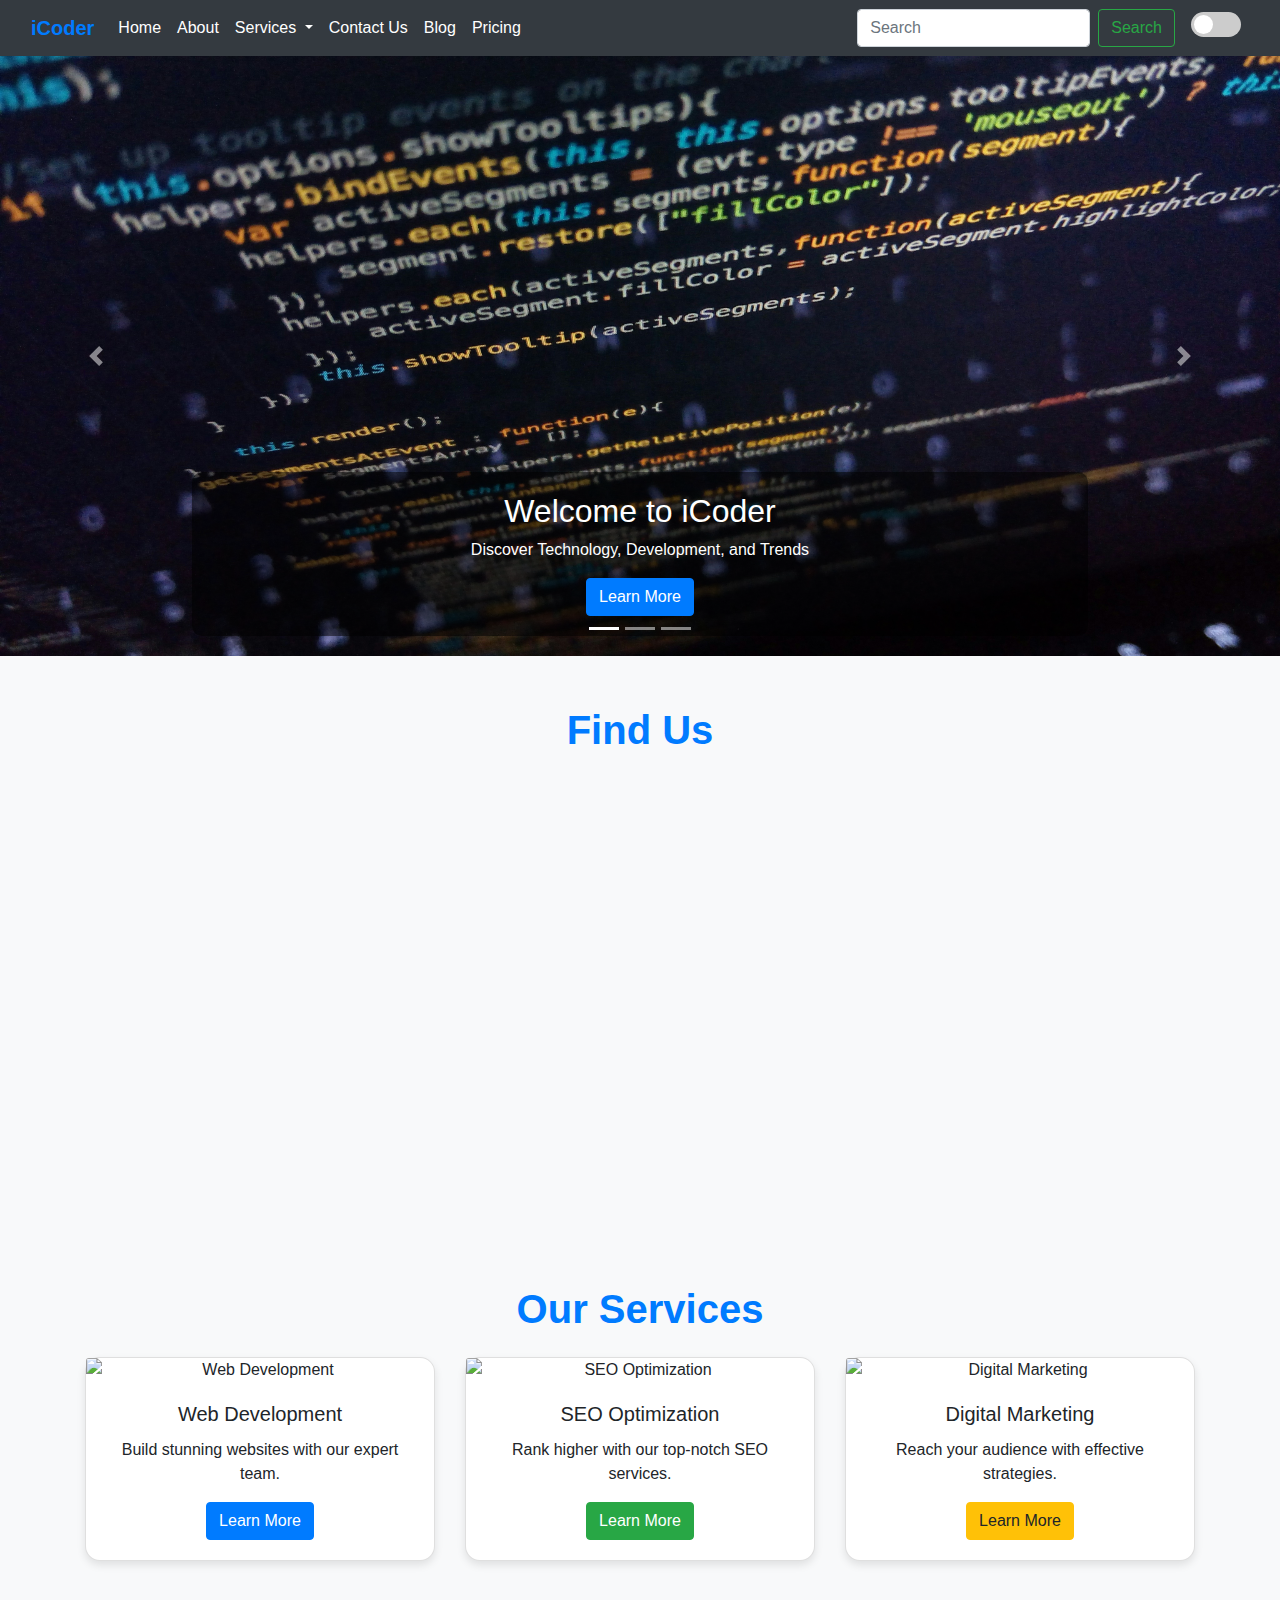
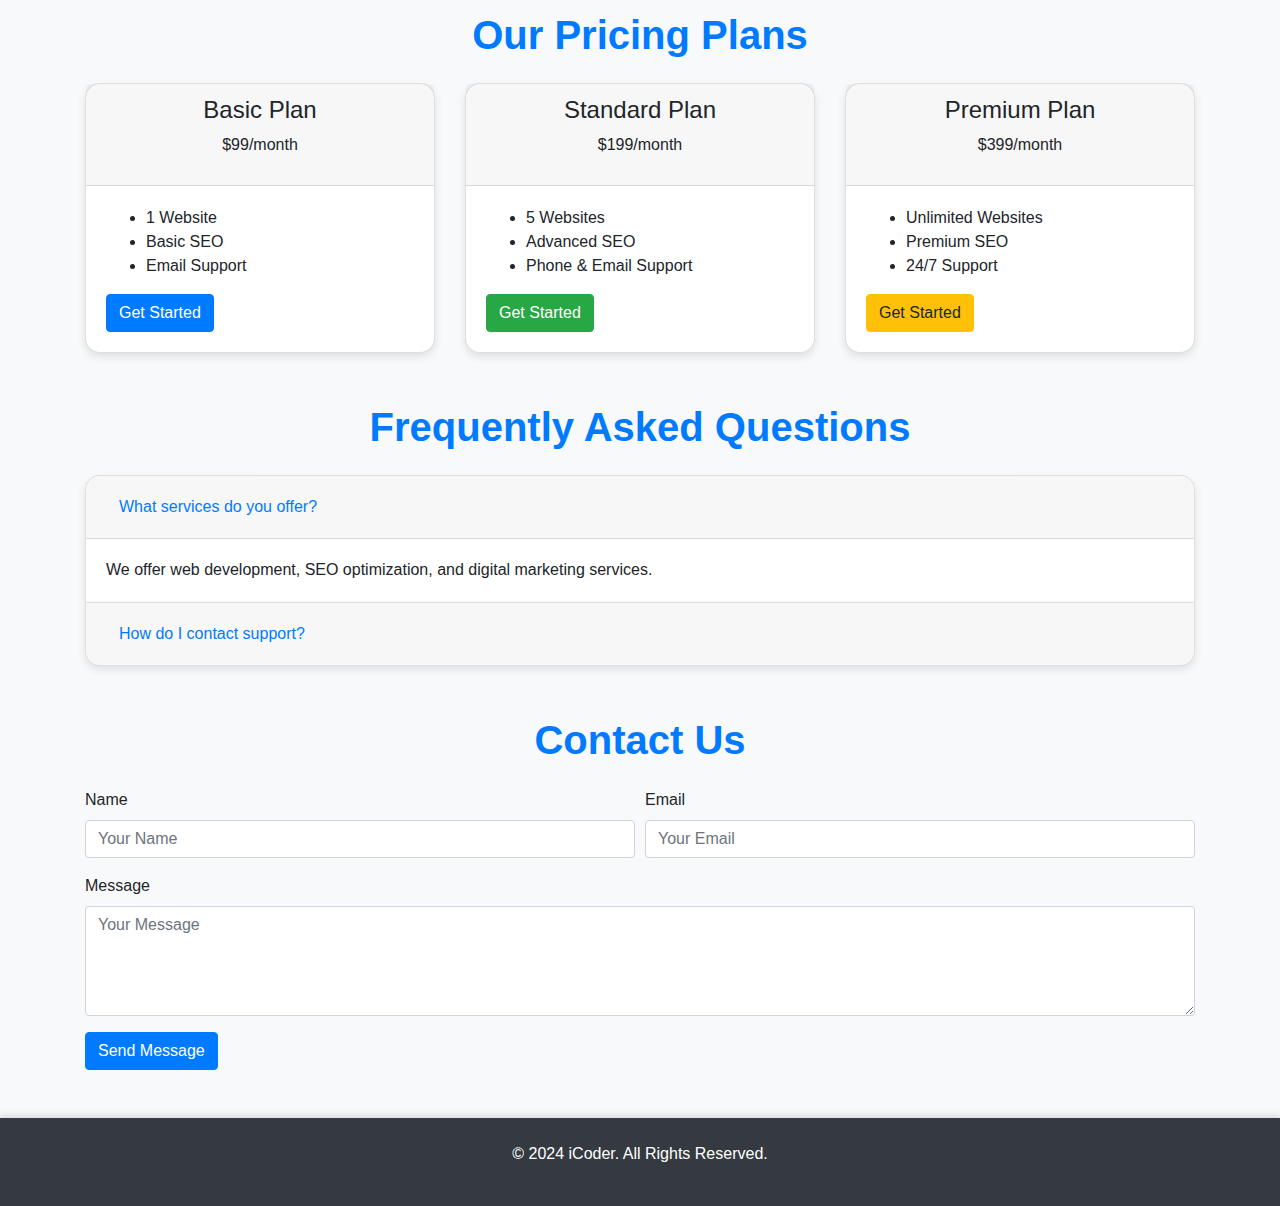
==== index.html @ 74a83171 "first commit" ====
<!doctype html>
<html lang="en">

<head>
    <title>iCoder - Modern Webpage</title>
    <!-- Required meta tags -->
    <meta charset="utf-8">
    <meta name="viewport" content="width=device-width, initial-scale=1, shrink-to-fit=no">

    <!-- Bootstrap CSS -->
    <link rel="stylesheet" href="https://stackpath.bootstrapcdn.com/bootstrap/4.3.1/css/bootstrap.min.css"
        integrity="sha384-ggOyR0iXCbMQv3Xipma34MD+dH/1fQ784/j6cY/iJTQUOhcWr7x9JvoRxT2MZw1T" crossorigin="anonymous">
    <link rel="stylesheet" href="style.css">
    <!-- Custom CSS for additional styling -->
</head>

<body>
    <!-- Navbar with Offcanvas Sidebar -->
    <nav class="navbar navbar-expand-lg navbar-dark bg-dark">
        <div class="container-fluid">
            <a class="navbar-brand" href="#">iCoder</a>
            <button class="navbar-toggler" type="button" data-toggle="collapse" data-target="#navbarSupportedContent"
                aria-controls="navbarSupportedContent" aria-expanded="false" aria-label="Toggle navigation">
                <span class="navbar-toggler-icon"></span>
            </button>
            <div class="collapse navbar-collapse" id="navbarSupportedContent">
                <ul class="navbar-nav mr-auto mb-2 mb-lg-0">
                    <li class="nav-item">
                        <a class="nav-link active" href="/">Home</a>
                    </li>
                    <li class="nav-item">
                        <a class="nav-link" href="/about.html">About</a>
                    </li>
                    <li class="nav-item dropdown">
                        <a class="nav-link dropdown-toggle" href="#" id="navbarDropdown" role="button"
                            data-toggle="dropdown" aria-haspopup="true" aria-expanded="false">
                            Services
                        </a>
                        <div class="dropdown-menu" aria-labelledby="navbarDropdown">
                            <a class="dropdown-item" href="#">Web Design</a>
                            <a class="dropdown-item" href="#">SEO</a>
                            <div class="dropdown-divider"></div>
                            <a class="dropdown-item" href="#">Marketing</a>
                        </div>
                    </li>
                    <li class="nav-item">
                        <a class="nav-link" href="/contact.html">Contact Us</a>
                    </li>
                    <li class="nav-item">
                        <a class="nav-link" href="/blog.html">Blog</a>
                    </li>
                    <li class="nav-item">
                        <a class="nav-link" href="/pricing.html">Pricing</a>
                    </li>
                </ul>
                <form class="form-inline my-2 my-lg-0">
                    <input class="form-control mr-sm-2" type="search" placeholder="Search" aria-label="Search">
                    <button class="btn btn-outline-success my-2 my-sm-0" type="submit">Search</button>
                </form>
                <!-- Dark/Light Mode Toggle Button -->
                <div class="ml-3 d-flex align-items-center">
                    <label class="switch">
                        <input type="checkbox" id="mode-toggle">
                        <span class="slider"></span>
                    </label>
                    <i class="fas fa-moon ml-2" id="mode-icon"></i>
                </div>
            </div>
        </div>
    </nav>

    <!-- Carousel -->
    <div id="carouselExampleCaptions" class="carousel slide carousel-fade" data-ride="carousel">
        <ol class="carousel-indicators">
            <li data-target="#carouselExampleCaptions" data-slide-to="0" class="active"></li>
            <li data-target="#carouselExampleCaptions" data-slide-to="1"></li>
            <li data-target="#carouselExampleCaptions" data-slide-to="2"></li>
        </ol>
        <div class="carousel-inner">
            <div class="carousel-item active">
                <img src="irvan-smith-cwqG1N1AtI0-unsplash.jpg" class="d-block w-100" alt="Technology Scene">
                <div class="carousel-caption d-none d-md-block">
                    <h2>Welcome to iCoder</h2>
                    <p>Discover Technology, Development, and Trends</p>
                    <a href="#" class="btn btn-primary">Learn More</a>
                </div>
            </div>
            <div class="carousel-item">
                <img src="mohammad-rahmani-LrxSl4ZxoRs-unsplash.jpg" class="d-block w-100" alt="Creative Workspace">
                <div class="carousel-caption d-none d-md-block">
                    <h2>Build Your Skills</h2>
                    <p>Empowering Creativity and Innovation</p>
                    <a href="#" class="btn btn-success">Explore</a>
                </div>
            </div>
            <div class="carousel-item">
                <img src="mohammad-rahmani-oXlXu2qukGE-unsplash.jpg" class="d-block w-100" alt="Community">
                <div class="carousel-caption d-none d-md-block">
                    <h2>Join Our Community</h2>
                    <p>Stay Updated with the Latest Trends</p>
                    <a href="#" class="btn btn-danger">Get Started</a>
                </div>
            </div>
        </div>
        <a class="carousel-control-prev" href="#carouselExampleCaptions" role="button" data-slide="prev">
            <span class="carousel-control-prev-icon" aria-hidden="true"></span>
            <span class="sr-only">Previous</span>
        </a>
        <a class="carousel-control-next" href="#carouselExampleCaptions" role="button" data-slide="next">
            <span class="carousel-control-next-icon" aria-hidden="true"></span>
            <span class="sr-only">Next</span>
        </a>
    </div>

    <div class="container mt-5">
        <h2 class="section-title text-center mb-4">Find Us</h2>
        <div class="row">
            <div class="col-md-12">
                <iframe src="https://www.google.com/maps/embed?pb=..." width="100%" height="450" style="border:0;"
                    allowfullscreen="" loading="lazy"></iframe>
            </div>
        </div>
    </div>

    <!-- Services Section with New Features -->
    <div class="container mt-5">
        <h2 class="section-title text-center mb-4">Our Services</h2>
        <div class="row text-center mt-4">
            <div class="col-md-4">
                <div class="card">
                    <img src="service1.jpg" class="card-img-top" alt="Web Development">
                    <div class="card-body">
                        <h5 class="card-title">Web Development</h5>
                        <p class="card-text">Build stunning websites with our expert team.</p>
                        <a href="#" class="btn btn-primary">Learn More</a>
                    </div>
                </div>
            </div>
            <div class="col-md-4">
                <div class="card">
                    <img src="service2.jpg" class="card-img-top" alt="SEO Optimization">
                    <div class="card-body">
                        <h5 class="card-title">SEO Optimization</h5>
                        <p class="card-text">Rank higher with our top-notch SEO services.</p>
                        <a href="#" class="btn btn-success">Learn More</a>
                    </div>
                </div>
            </div>
            <div class="col-md-4">
                <div class="card">
                    <img src="service3.jpg" class="card-img-top" alt="Digital Marketing">
                    <div class="card-body">
                        <h5 class="card-title">Digital Marketing</h5>
                        <p class="card-text">Reach your audience with effective strategies.</p>
                        <a href="#" class="btn btn-warning">Learn More</a>
                    </div>
                </div>
            </div>
        </div>
    </div>

    <!-- Pricing Table Section -->
    <div class="container mt-5">
        <h2 class="section-title text-center mb-4">Our Pricing Plans</h2>
        <div class="row">
            <div class="col-md-4">
                <div class="card">
                    <div class="card-header text-center">
                        <h4>Basic Plan</h4>
                        <p>$99/month</p>
                    </div>
                    <div class="card-body">
                        <ul>
                            <li>1 Website</li>
                            <li>Basic SEO</li>
                            <li>Email Support</li>
                        </ul>
                        <a href="#" class="btn btn-primary">Get Started</a>
                    </div>
                </div>
            </div>
            <div class="col-md-4">
                <div class="card">
                    <div class="card-header text-center">
                        <h4>Standard Plan</h4>
                        <p>$199/month</p>
                    </div>
                    <div class="card-body">
                        <ul>
                            <li>5 Websites</li>
                            <li>Advanced SEO</li>
                            <li>Phone & Email Support</li>
                        </ul>
                        <a href="#" class="btn btn-success">Get Started</a>
                    </div>
                </div>
            </div>
            <div class="col-md-4">
                <div class="card">
                    <div class="card-header text-center">
                        <h4>Premium Plan</h4>
                        <p>$399/month</p>
                    </div>
                    <div class="card-body">
                        <ul>
                            <li>Unlimited Websites</li>
                            <li>Premium SEO</li>
                            <li>24/7 Support</li>
                        </ul>
                        <a href="#" class="btn btn-warning">Get Started</a>
                    </div>
                </div>
            </div>
        </div>
    </div>

    <!-- FAQ Section -->
    <div class="container mt-5">
        <h2 class="section-title text-center mb-4">Frequently Asked Questions</h2>
        <div class="accordion" id="faqAccordion">
            <div class="card">
                <div class="card-header" id="headingOne">
                    <h5 class="mb-0">
                        <button class="btn btn-link" type="button" data-toggle="collapse" data-target="#collapseOne"
                            aria-expanded="true" aria-controls="collapseOne">
                            What services do you offer?
                        </button>
                    </h5>
                </div>
                <div id="collapseOne" class="collapse show" aria-labelledby="headingOne" data-parent="#faqAccordion">
                    <div class="card-body">
                        We offer web development, SEO optimization, and digital marketing services.
                    </div>
                </div>
            </div>
            <div class="card">
                <div class="card-header" id="headingTwo">
                    <h5 class="mb-0">
                        <button class="btn btn-link collapsed" type="button" data-toggle="collapse"
                            data-target="#collapseTwo" aria-expanded="false" aria-controls="collapseTwo">
                            How do I contact support?
                        </button>
                    </h5>
                </div>
                <div id="collapseTwo" class="collapse" aria-labelledby="headingTwo" data-parent="#faqAccordion">
                    <div class="card-body">
                        You can contact us via the contact form on our website or through email at support@icoder.com.
                    </div>
                </div>
            </div>
        </div>
    </div>

    <!-- Contact Form with Form Inputs and Validation -->
    <div class="container mt-5">
        <h2 class="section-title text-center mb-4">Contact Us</h2>
        <form action="/submit" method="POST">
            <div class="form-row">
                <div class="form-group col-md-6">
                    <label for="name">Name</label>
                    <input type="text" class="form-control" id="name" placeholder="Your Name" required>
                </div>
                <div class="form-group col-md-6">
                    <label for="email">Email</label>
                    <input type="email" class="form-control" id="email" placeholder="Your Email" required>
                </div>
            </div>
            <div class="form-group">
                <label for="message">Message</label>
                <textarea class="form-control" id="message" rows="4" placeholder="Your Message" required></textarea>
            </div>
            <button type="submit" class="btn btn-primary">Send Message</button>
        </form>
    </div>

    <!-- Footer Section -->
    <footer class="bg-dark text-white text-center py-4 mt-5">
        <p>&copy; 2024 iCoder. All Rights Reserved.</p>
    </footer>

    <!-- jQuery -->
    <script src="https://code.jquery.com/jquery-3.5.1.min.js"></script>
    <!-- Popper.js -->
    <script src="https://cdn.jsdelivr.net/npm/@popperjs/core@2.11.6/dist/umd/popper.min.js"></script>
    <!-- Bootstrap JS -->
    <script src="https://stackpath.bootstrapcdn.com/bootstrap/4.3.1/js/bootstrap.min.js"></script>

    <script src="script.js"></script> <!-- Include script.js for any additional JS -->

</body>

</html>
---- style.css ----
/* General Body Styling */
body {
    font-family: 'Roboto', sans-serif;
    background-color: #f8f9fa;
}

/* Navbar Styling */
.navbar {
    box-shadow: 0 4px 6px rgba(0, 0, 0, 0.1); /* Subtle shadow */
}

.navbar-brand {
    font-weight: bold;
    color: #007bff !important;
}

.navbar-dark .navbar-nav .nav-link {
    color: #ffffff;
}

.navbar-dark .navbar-nav .nav-link:hover {
    color: #ffc107; /* Hover effect for links */
}

/* Carousel Images */
.carousel-item img {
    height: 600px; /* Fix the height */
    object-fit: cover; /* Ensure proper scaling without distortion */
    margin: 0 auto; /* Center the image */
}

/* Carousel Captions */
.carousel-caption {
    background: rgba(0, 0, 0, 0.5); /* Semi-transparent background */
    padding: 20px;
    border-radius: 10px; /* Rounded corners */
}

/* Section Titles */
.section-title {
    font-size: 2.5rem;
    color: #007bff; /* Bright blue color */
    text-align: center;
    margin-top: 50px;
    font-weight: bold;
}

/* Card Styling */
.card {
    border-radius: 15px;
    box-shadow: 0 4px 8px rgba(0, 0, 0, 0.1); /* Soft shadow */
    transition: transform 0.3s ease; /* Smooth hover transition */
}

.card:hover {
    transform: translateY(-10px); /* Floating effect on hover */
}

/* Testimonial Section */
.testimonial {
    background: #f8f9fa; /* Light gray background */
    padding: 50px 0; /* Vertical padding */
}

.testimonial .card {
    box-shadow: 0 4px 6px rgba(0, 0, 0, 0.1); /* Subtle shadow for cards */
}

/* Newsletter Section */
.newsletter {
    background: linear-gradient(45deg, #007bff, #6610f2); /* Gradient background */
    color: #ffffff; /* White text */
    padding: 30px; /* Padding inside the section */
    border-radius: 10px; /* Rounded corners */
}

.newsletter h5 {
    color: #f8f9fa; /* Slightly lighter text color for titles */
}

/* Footer Styling */
footer {
    background-color: #343a40; /* Dark background */
    color: #ffffff; /* White text */
    padding: 20px 0; /* Spacing */
    box-shadow: 0 -4px 6px rgba(0, 0, 0, 0.1); /* Subtle shadow on footer */
}

footer a {
    color: #ffc107; /* Gold links */
    text-decoration: none; /* Remove underline */
}

footer a:hover {
    text-decoration: underline; /* Add underline on hover */
    color: #f8f9fa; /* Light hover effect */
}

/* Social Icons */
.social-icons img {
    width: 30px;
    margin-right: 15px;
}

/* Custom Button */
.btn-custom {
    background-color: #28a745;
    color: #fff;
    border-radius: 25px;
    padding: 10px 20px;
    transition: background-color 0.3s ease;
}

.btn-custom:hover {
    background-color: #218838;
}

  /* Toggle Switch Styling */
  .switch {
    position: relative;
    display: inline-block;
    width: 50px;
    height: 25px;
}

.switch input {
    opacity: 0;
    width: 0;
    height: 0;
}

.slider {
    position: absolute;
    cursor: pointer;
    top: 0;
    left: 0;
    right: 0;
    bottom: 0;
    background-color: #ccc;
    transition: 0.4s;
    border-radius: 25px;
}

.slider:before {
    position: absolute;
    content: "";
    height: 19px;
    width: 19px;
    left: 3px;
    bottom: 3px;
    background-color: white;
    transition: 0.4s;
    border-radius: 50%;
}

input:checked + .slider {
    background-color: #4caf50;
}

input:checked + .slider:before {
    transform: translateX(24px);
}

/* Dark Mode Styling */
.dark-mode {
    background-color: #121212;
    color: white;
}

.dark-mode .navbar {
    background-color: #333;
}

.dark-mode .card {
    background-color: #1e1e1e;
    color: white;
}

.dark-mode footer {
    background-color: #333;
}

.dark-mode a {
    color: #90caf9;
}

.dark-mode .btn {
    color: white;
}
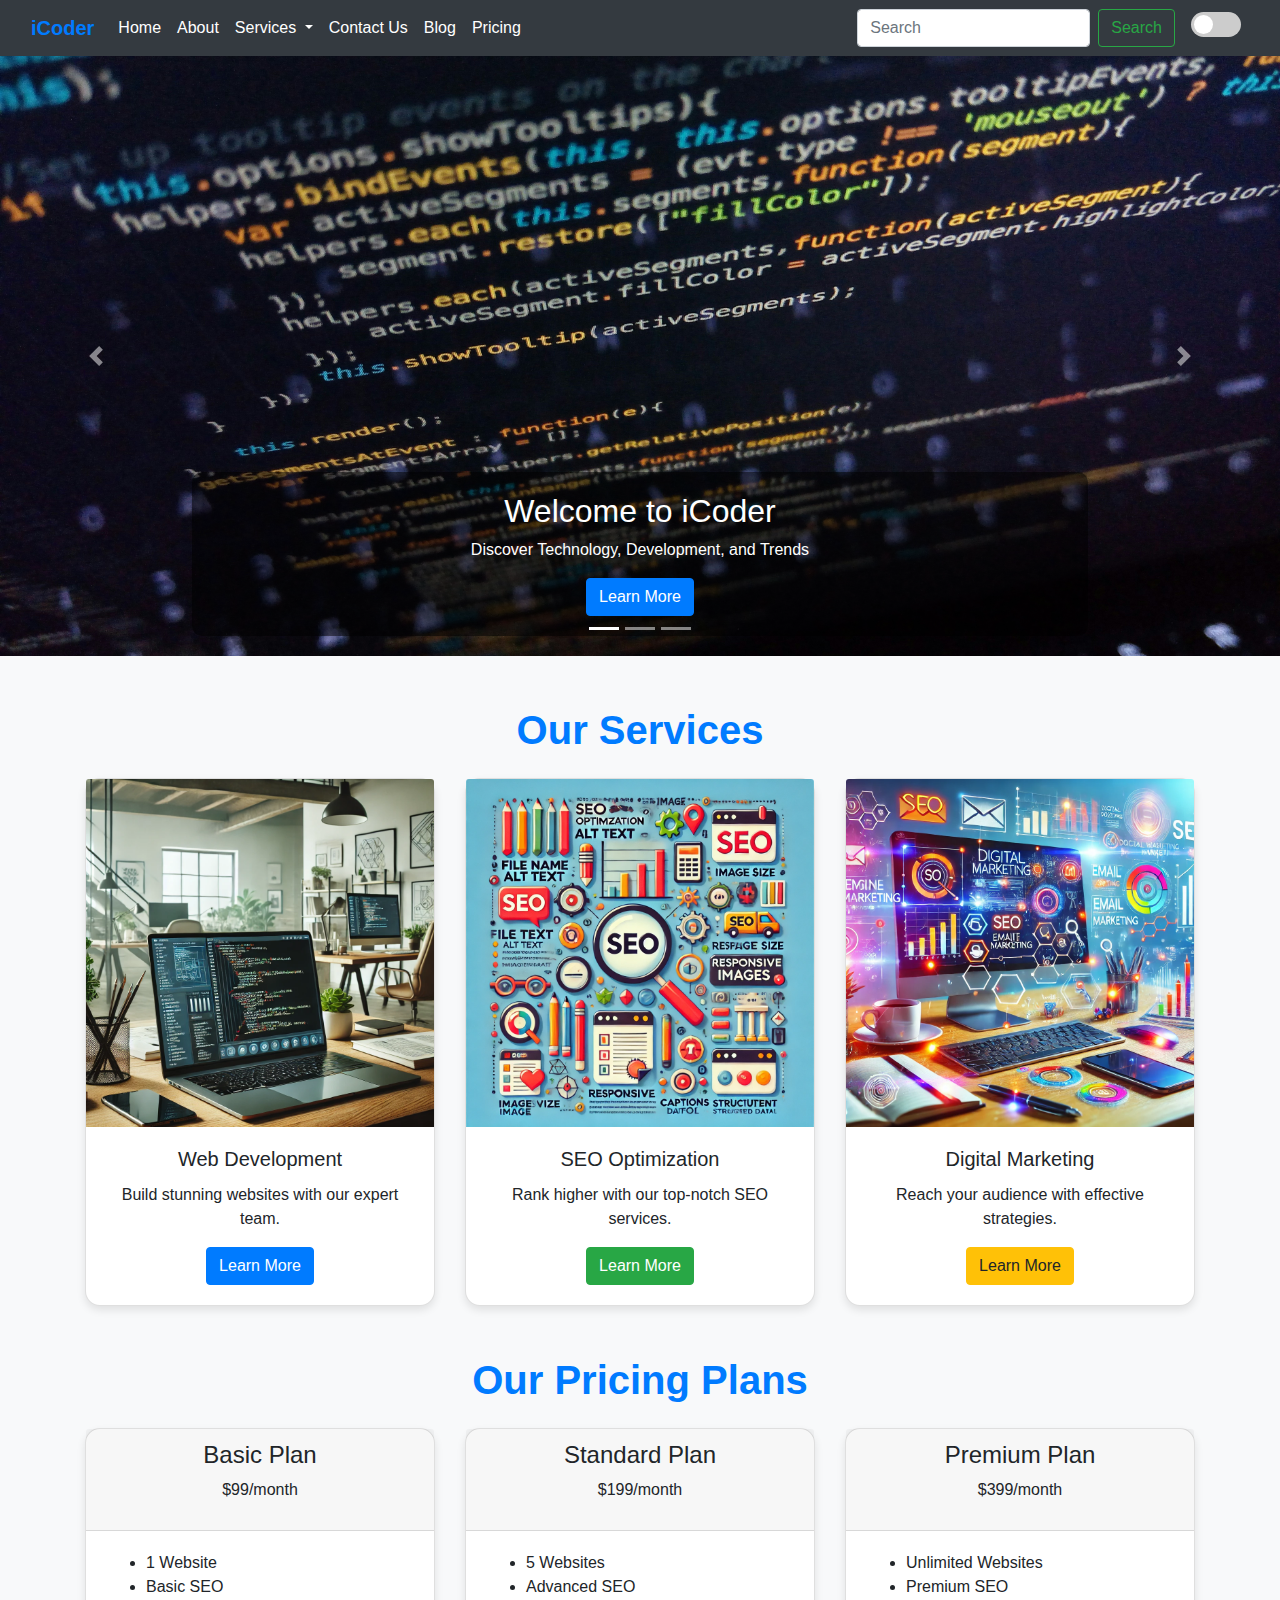
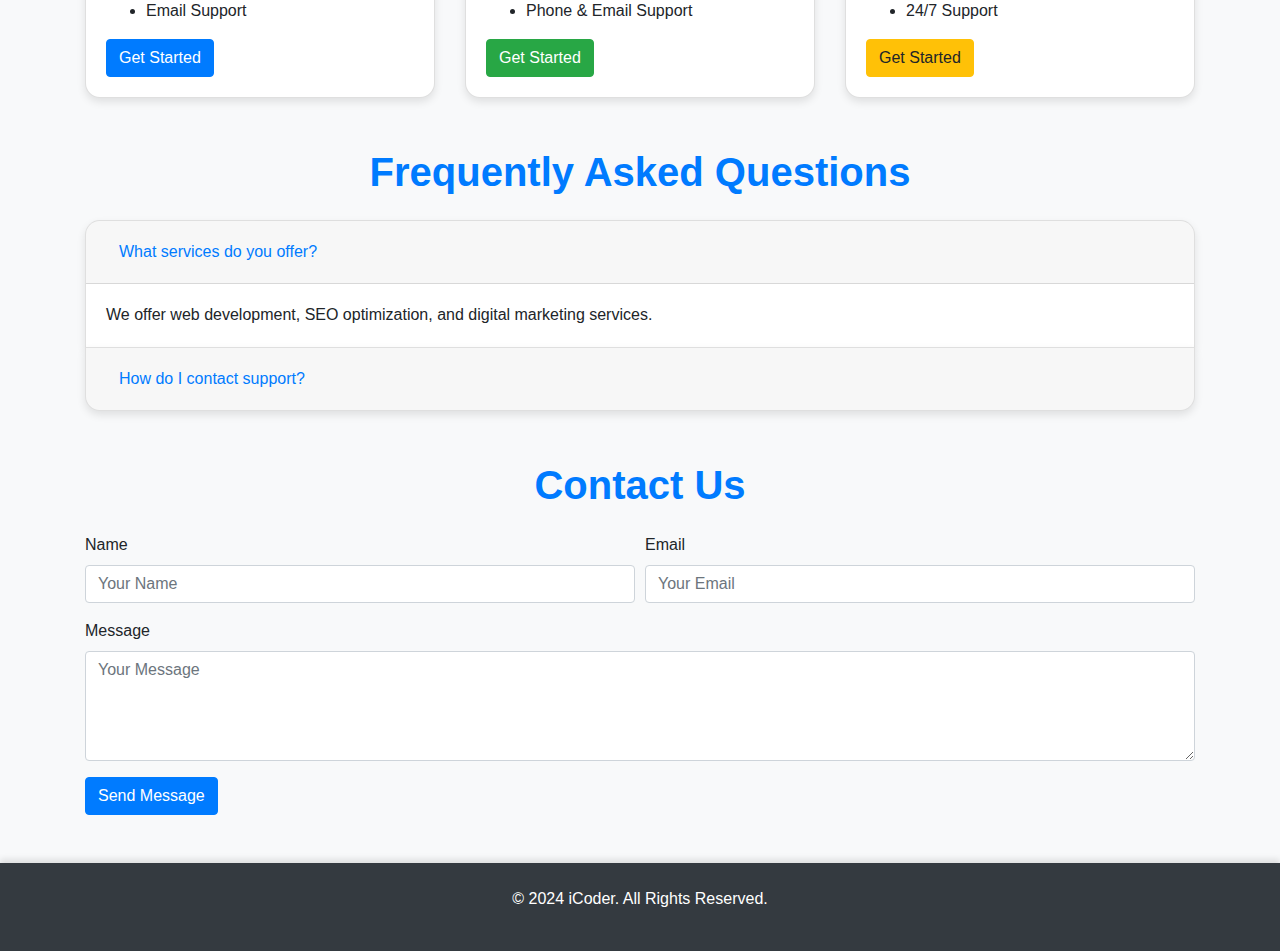
==== commit af7ff1bd: "changes" ====
--- a/index.html
+++ b/index.html
@@ -111,24 +111,14 @@
             <span class="sr-only">Next</span>
         </a>
     </div>
-
-    <div class="container mt-5">
-        <h2 class="section-title text-center mb-4">Find Us</h2>
-        <div class="row">
-            <div class="col-md-12">
-                <iframe src="https://www.google.com/maps/embed?pb=..." width="100%" height="450" style="border:0;"
-                    allowfullscreen="" loading="lazy"></iframe>
-            </div>
-        </div>
-    </div>
-
     <!-- Services Section with New Features -->
     <div class="container mt-5">
         <h2 class="section-title text-center mb-4">Our Services</h2>
         <div class="row text-center mt-4">
             <div class="col-md-4">
                 <div class="card">
-                    <img src="service1.jpg" class="card-img-top" alt="Web Development">
+                    <img src="DALL·E 2024-11-17 13.13.34 - A modern workspace with a laptop showing code and web design elements. The background features an office setup with a computer screen displaying lines.webp"
+                        class="card-img-top" alt="Web Development">
                     <div class="card-body">
                         <h5 class="card-title">Web Development</h5>
                         <p class="card-text">Build stunning websites with our expert team.</p>
@@ -138,7 +128,8 @@
             </div>
             <div class="col-md-4">
                 <div class="card">
-                    <img src="service2.jpg" class="card-img-top" alt="SEO Optimization">
+                    <img src="DALL·E 2024-11-17 13.15.37 - An infographic explaining SEO optimization for images, featuring points like file name, alt text, image size, responsive images, image format, caption.webp"
+                        class="card-img-top" alt="SEO Optimization">
                     <div class="card-body">
                         <h5 class="card-title">SEO Optimization</h5>
                         <p class="card-text">Rank higher with our top-notch SEO services.</p>
@@ -148,7 +139,8 @@
             </div>
             <div class="col-md-4">
                 <div class="card">
-                    <img src="service3.jpg" class="card-img-top" alt="Digital Marketing">
+                    <img src="DALL·E 2024-11-17 13.17.29 - A digital marketing concept featuring a vibrant and modern workspace. A computer screen shows various digital marketing tools like social media icons,.webp"
+                        class="card-img-top" alt="Digital Marketing">
                     <div class="card-body">
                         <h5 class="card-title">Digital Marketing</h5>
                         <p class="card-text">Reach your audience with effective strategies.</p>
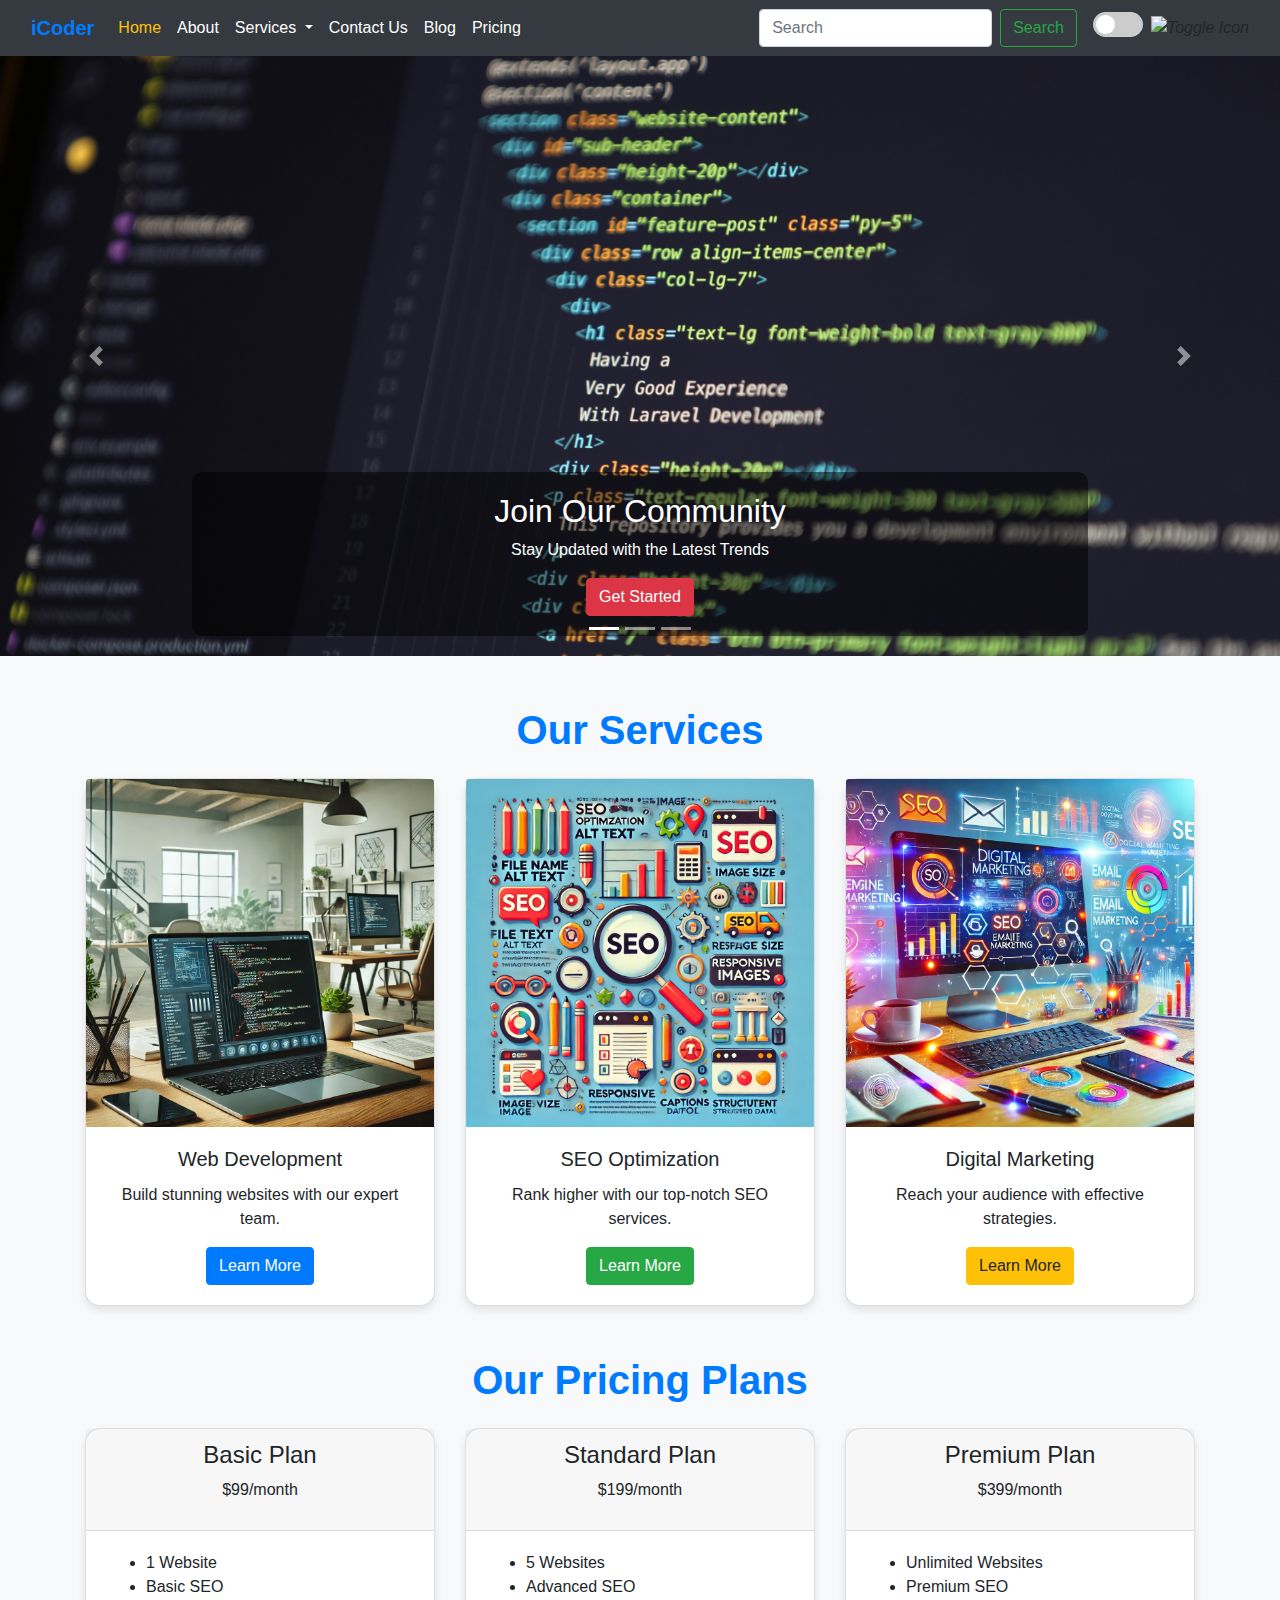
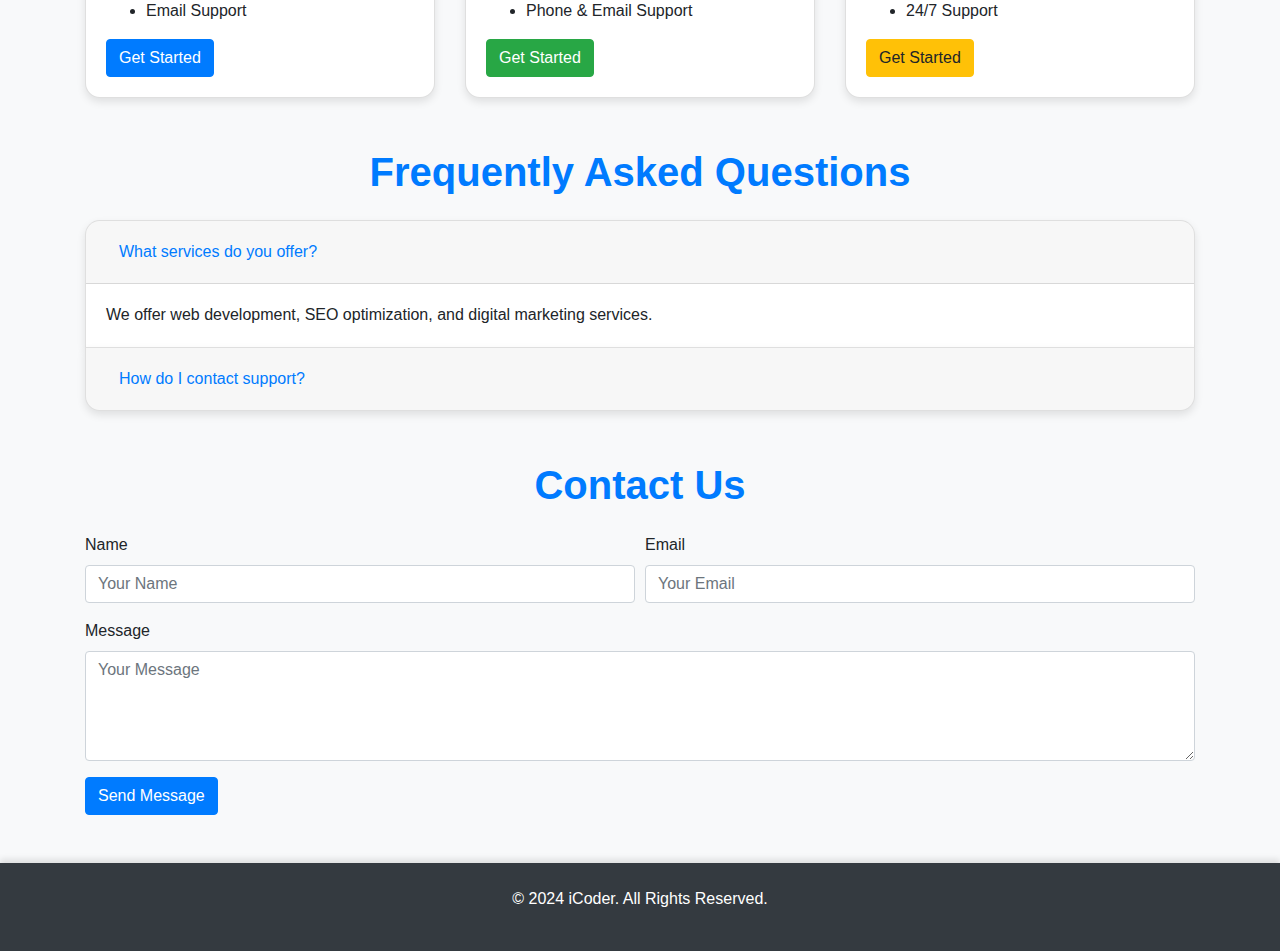
==== commit 5e427c21: "changes" ====
--- a/index.html
+++ b/index.html
@@ -6,6 +6,11 @@
     <!-- Required meta tags -->
     <meta charset="utf-8">
     <meta name="viewport" content="width=device-width, initial-scale=1, shrink-to-fit=no">
+    <meta name="description"
+        content="iCoder - Your go-to solution for web development, SEO optimization, and digital marketing services.">
+    <meta name="keywords" content="web development, SEO, digital marketing, technology, innovation">
+    <meta name="author" content="iCoder Team">
+
 
     <!-- Bootstrap CSS -->
     <link rel="stylesheet" href="https://stackpath.bootstrapcdn.com/bootstrap/4.3.1/css/bootstrap.min.css"
@@ -26,7 +31,7 @@
             <div class="collapse navbar-collapse" id="navbarSupportedContent">
                 <ul class="navbar-nav mr-auto mb-2 mb-lg-0">
                     <li class="nav-item">
-                        <a class="nav-link active" href="/">Home</a>
+                        <a class="nav-link active" href="/" style="color: #ffc107;">Home</a>
                     </li>
                     <li class="nav-item">
                         <a class="nav-link" href="/about.html">About</a>
@@ -63,7 +68,9 @@
                         <input type="checkbox" id="mode-toggle">
                         <span class="slider"></span>
                     </label>
-                    <i class="fas fa-moon ml-2" id="mode-icon"></i>
+                    <i class="fas ml-2" id="mode-icon">
+                        <img class="icon" src="sun.svg" alt="Toggle Icon">
+                    </i>
                 </div>
             </div>
         </div>
@@ -78,27 +85,27 @@
         </ol>
         <div class="carousel-inner">
             <div class="carousel-item active">
+                <img src="mohammad-rahmani-oXlXu2qukGE-unsplash.jpg" class="d-block w-100" alt="Community">
+                <div class="carousel-caption d-md-block">
+                    <h2>Join Our Community</h2>
+                    <p>Stay Updated with the Latest Trends</p>
+                    <a href="sing up.html" class="btn btn-danger">Get Started</a>
+                </div>
+            </div>
+            <div class="carousel-item">
+                <img src="mohammad-rahmani-LrxSl4ZxoRs-unsplash.jpg" class="d-block w-100" alt="Creative Workspace">
+                <div class="carousel-caption d-md-block">
+                    <h2>Build Your Skills</h2>
+                    <p>Empowering Creativity and Innovation</p>
+                    <a href="#" class="btn btn-success">Explore</a>
+                </div>
+            </div>
+            <div class="carousel-item">
                 <img src="irvan-smith-cwqG1N1AtI0-unsplash.jpg" class="d-block w-100" alt="Technology Scene">
-                <div class="carousel-caption d-none d-md-block">
+                <div class="carousel-caption d-md-block">
                     <h2>Welcome to iCoder</h2>
                     <p>Discover Technology, Development, and Trends</p>
                     <a href="#" class="btn btn-primary">Learn More</a>
-                </div>
-            </div>
-            <div class="carousel-item">
-                <img src="mohammad-rahmani-LrxSl4ZxoRs-unsplash.jpg" class="d-block w-100" alt="Creative Workspace">
-                <div class="carousel-caption d-none d-md-block">
-                    <h2>Build Your Skills</h2>
-                    <p>Empowering Creativity and Innovation</p>
-                    <a href="#" class="btn btn-success">Explore</a>
-                </div>
-            </div>
-            <div class="carousel-item">
-                <img src="mohammad-rahmani-oXlXu2qukGE-unsplash.jpg" class="d-block w-100" alt="Community">
-                <div class="carousel-caption d-none d-md-block">
-                    <h2>Join Our Community</h2>
-                    <p>Stay Updated with the Latest Trends</p>
-                    <a href="#" class="btn btn-danger">Get Started</a>
                 </div>
             </div>
         </div>
@@ -118,7 +125,7 @@
             <div class="col-md-4">
                 <div class="card">
                     <img src="DALL·E 2024-11-17 13.13.34 - A modern workspace with a laptop showing code and web design elements. The background features an office setup with a computer screen displaying lines.webp"
-                        class="card-img-top" alt="Web Development">
+                        class="card-img-top" alt="Web Development" loading="lazy">
                     <div class="card-body">
                         <h5 class="card-title">Web Development</h5>
                         <p class="card-text">Build stunning websites with our expert team.</p>
@@ -129,7 +136,8 @@
             <div class="col-md-4">
                 <div class="card">
                     <img src="DALL·E 2024-11-17 13.15.37 - An infographic explaining SEO optimization for images, featuring points like file name, alt text, image size, responsive images, image format, caption.webp"
-                        class="card-img-top" alt="SEO Optimization">
+                        class="card-img-top" alt="SEO Optimization" loading="lazy">
+
                     <div class="card-body">
                         <h5 class="card-title">SEO Optimization</h5>
                         <p class="card-text">Rank higher with our top-notch SEO services.</p>
@@ -140,7 +148,7 @@
             <div class="col-md-4">
                 <div class="card">
                     <img src="DALL·E 2024-11-17 13.17.29 - A digital marketing concept featuring a vibrant and modern workspace. A computer screen shows various digital marketing tools like social media icons,.webp"
-                        class="card-img-top" alt="Digital Marketing">
+                        class="card-img-top" alt="Digital Marketing" loading="lazy">
                     <div class="card-body">
                         <h5 class="card-title">Digital Marketing</h5>
                         <p class="card-text">Reach your audience with effective strategies.</p>
@@ -255,6 +263,7 @@
                 <div class="form-group col-md-6">
                     <label for="email">Email</label>
                     <input type="email" class="form-control" id="email" placeholder="Your Email" required>
+                    <div class="invalid-feedback">Please provide a valid email.</div> <!-- Error message -->
                 </div>
             </div>
             <div class="form-group">
@@ -279,6 +288,50 @@
 
     <script src="script.js"></script> <!-- Include script.js for any additional JS -->
 
+    <script>
+        // Check for the flag in localStorage
+        const showWelcomeMessage = localStorage.getItem("showWelcomeMessage");
+        const firstName = localStorage.getItem("main_firstname"); // Retrieve the first name stored during sign-up
+
+        if (showWelcomeMessage === "true") {
+            // Create the alert box dynamically
+            const alertBox = document.createElement("div");
+
+            // Display personalized welcome message if the first name exists
+            if (firstName) {
+                alertBox.textContent = `Hi ${firstName}! Welcome to iCoder!`;
+            } else {
+                alertBox.textContent = "Hi! Welcome to iCoder!";
+            }
+
+            // Style the alert box
+            alertBox.style.position = "fixed";
+            alertBox.style.top = "10px";
+            alertBox.style.left = "50%";
+            alertBox.style.transform = "translateX(-50%)";
+            alertBox.style.backgroundColor = "#f8d7da";
+            alertBox.style.color = "#721c24";
+            alertBox.style.padding = "15px 20px";
+            alertBox.style.border = "1px solid #f5c6cb";
+            alertBox.style.borderRadius = "5px";
+            alertBox.style.fontSize = "16px";
+            alertBox.style.fontWeight = "bold";
+            alertBox.style.boxShadow = "0 4px 6px rgba(0, 0, 0, 0.2)";
+            alertBox.style.zIndex = "1000";
+
+            // Append the alert box to the document body
+            document.body.appendChild(alertBox);
+
+            // Remove the alert box after 5 seconds
+            setTimeout(() => {
+                alertBox.remove();
+            }, 5000);
+
+            // Clear the flag from localStorage to prevent showing the message again
+            localStorage.removeItem("showWelcomeMessage");
+        }
+    </script>
+
 </body>
 
 </html>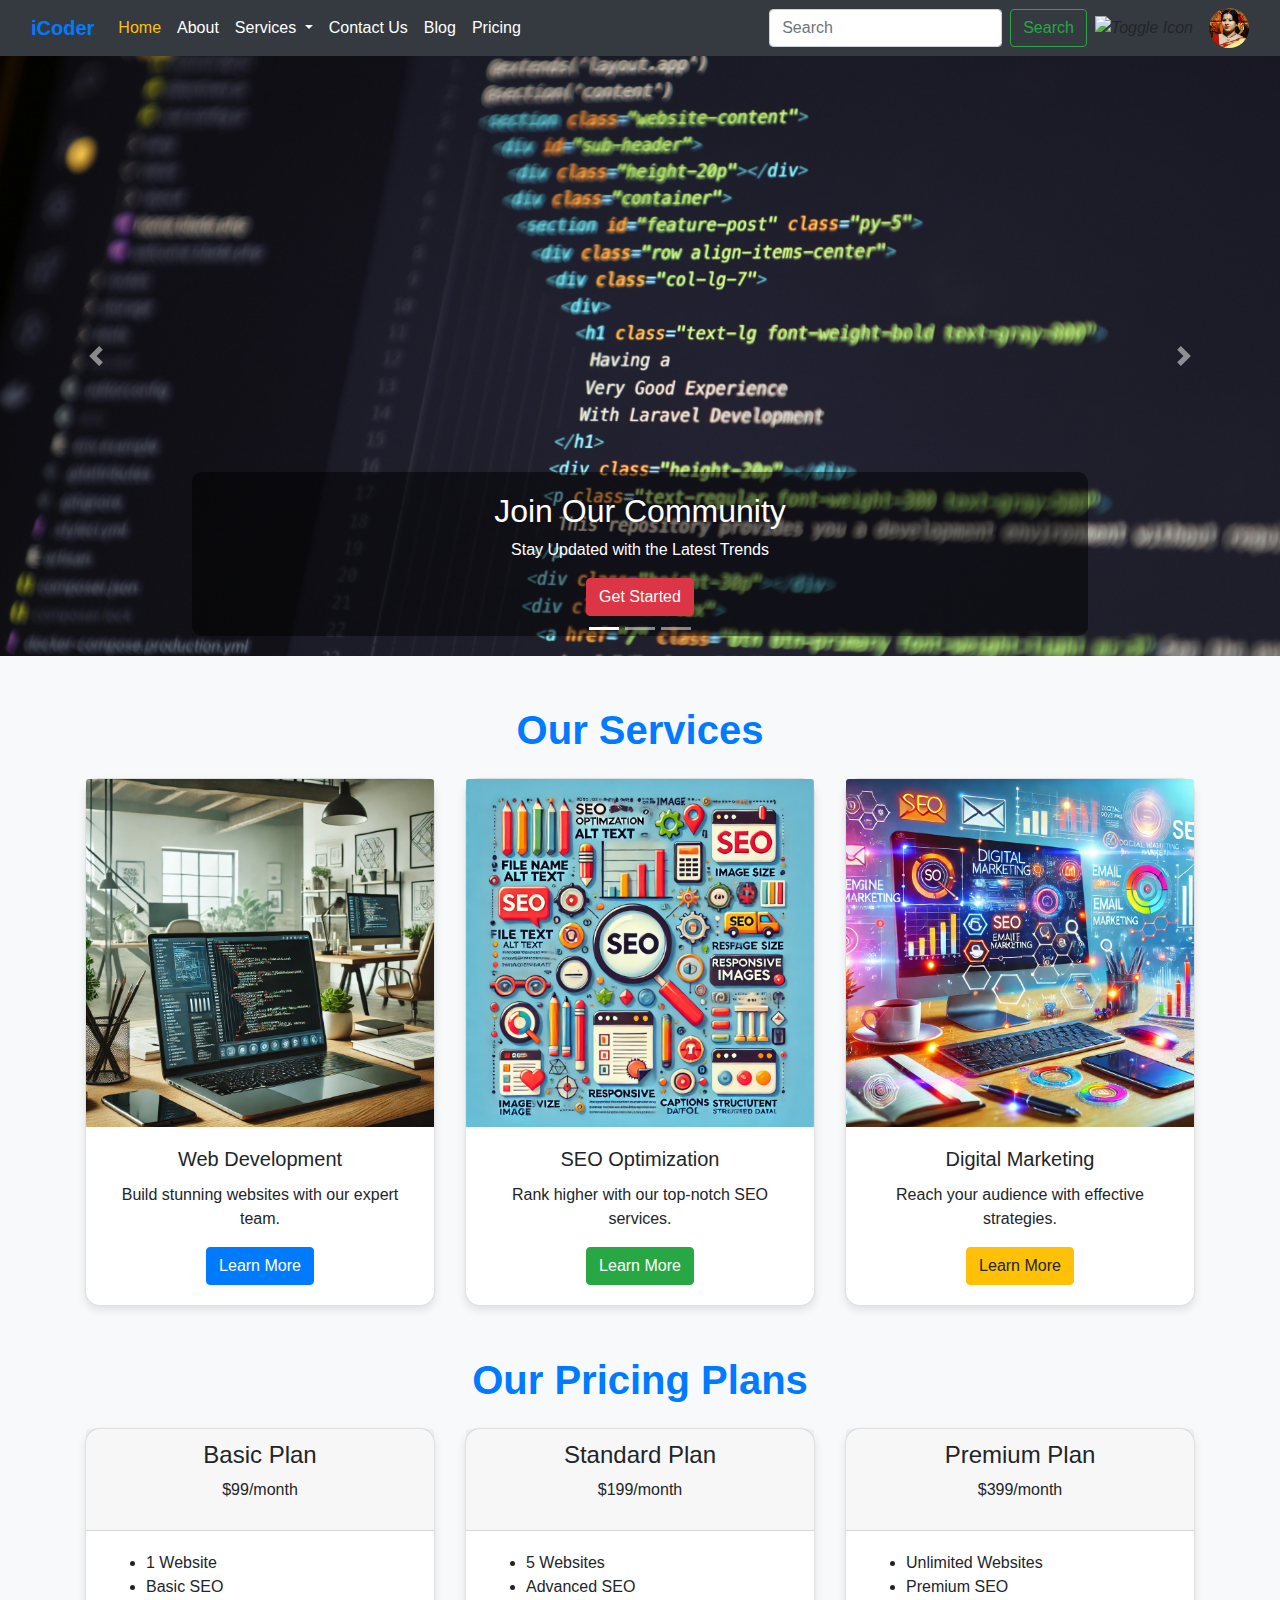
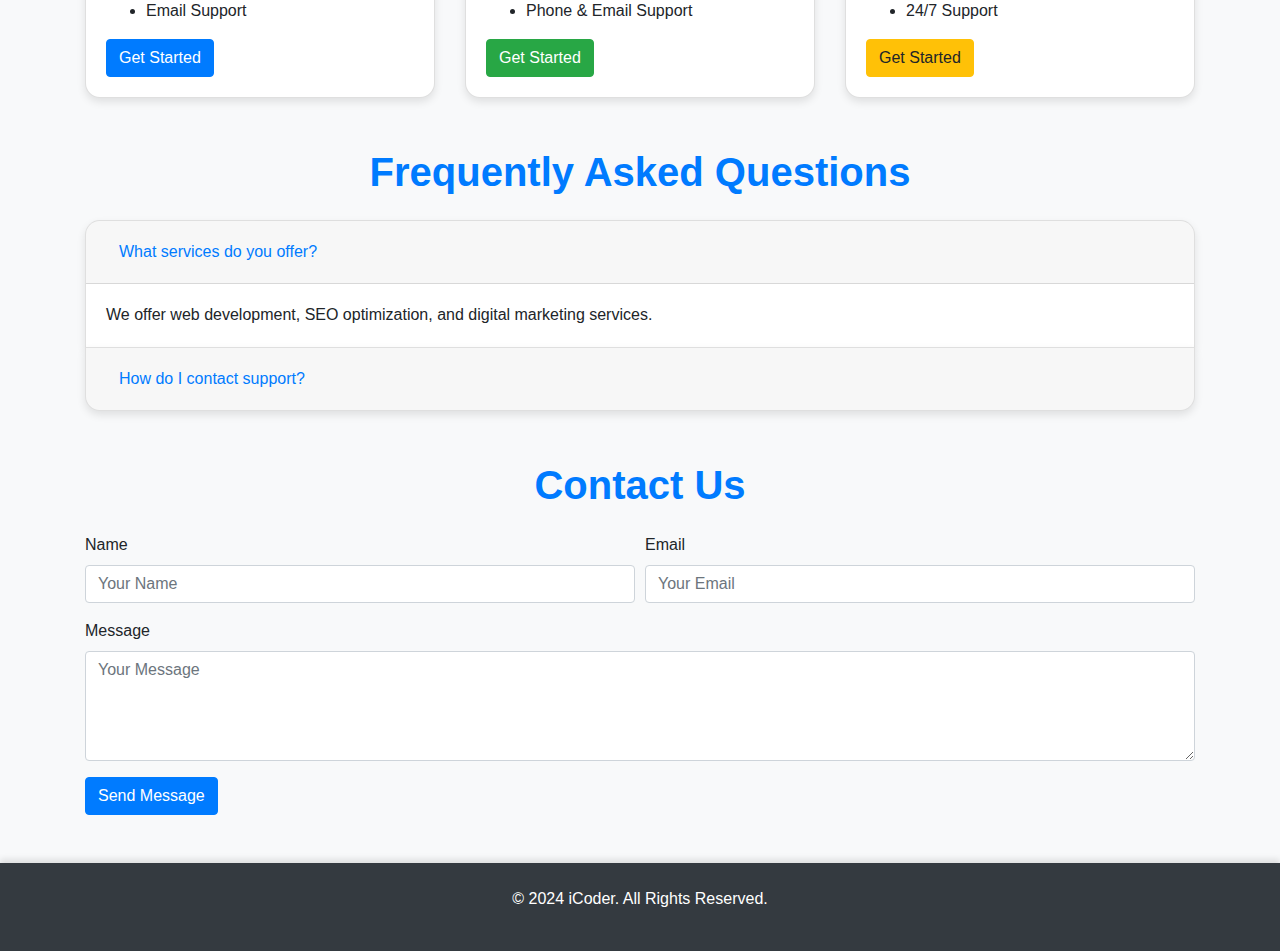
==== commit b70ca197: "changes" ====
--- a/index.html
+++ b/index.html
@@ -61,17 +61,20 @@
                 <form class="form-inline my-2 my-lg-0">
                     <input class="form-control mr-sm-2" type="search" placeholder="Search" aria-label="Search">
                     <button class="btn btn-outline-success my-2 my-sm-0" type="submit">Search</button>
-                </form>
-                <!-- Dark/Light Mode Toggle Button -->
-                <div class="ml-3 d-flex align-items-center">
-                    <label class="switch">
-                        <input type="checkbox" id="mode-toggle">
-                        <span class="slider"></span>
-                    </label>
-                    <i class="fas ml-2" id="mode-icon">
+                    <!-- Dark/Light Mode Toggle Button -->
+                    <i class="fas ml-2" id="mode-icon" style="cursor: pointer;">
                         <img class="icon" src="sun.svg" alt="Toggle Icon">
                     </i>
-                </div>
+                </form>
+                <div class="dropdown account ml-3" style="cursor: pointer;">
+                    <img class="profile-img dropdown-toggle" src="kd.jpg" alt="Profile" id="profileDropdown" data-toggle="dropdown" aria-haspopup="true" aria-expanded="false">
+                    <div class="dropdown-menu dropdown-menu-right custom-dropdown" aria-labelledby="profileDropdown">
+                        <a class="dropdown-item" href="/profile.html">My Profile</a>
+                        <a class="dropdown-item" href="/settings.html">Settings</a>
+                        <div class="dropdown-divider"></div>
+                        <a class="dropdown-item text-danger" href="/logout.html">Logout</a>
+                    </div>
+                </div>                
             </div>
         </div>
     </nav>
--- a/style.css
+++ b/style.css
@@ -1,15 +1,14 @@
-/* General Body Styling */
 body {
     font-family: 'Roboto', sans-serif;
     background-color: #f8f9fa;
 }
 
-/* Navbar Styling */
 .navbar {
-    box-shadow: 0 4px 6px rgba(0, 0, 0, 0.1); /* Subtle shadow */
+    box-shadow: 0 4px 6px rgba(0, 0, 0, 0.1);
 }
 
 .navbar-brand {
+    border: none;
     font-weight: bold;
     color: #007bff !important;
 }
@@ -19,90 +18,81 @@
 }
 
 .navbar-dark .navbar-nav .nav-link:hover {
-    color: #ffc107; /* Hover effect for links */
-}
-
-/* Carousel Images */
+    color: #ffc107;
+}
+
 .carousel-item img {
-    height: 600px; /* Fix the height */
-    object-fit: cover; /* Ensure proper scaling without distortion */
-    margin: 0 auto; /* Center the image */
-}
-
-/* Carousel Captions */
+    height: 600px;
+    object-fit: cover;
+    margin: 0 auto;
+}
+
 .carousel-caption {
-    background: rgba(0, 0, 0, 0.5); /* Semi-transparent background */
+    background: rgba(0, 0, 0, 0.5);
     padding: 20px;
-    border-radius: 10px; /* Rounded corners */
-}
-
-/* Section Titles */
+    border-radius: 10px;
+}
+
 .section-title {
     font-size: 2.5rem;
-    color: #007bff; /* Bright blue color */
+    color: #007bff;
     text-align: center;
     margin-top: 50px;
     font-weight: bold;
 }
 
-/* Card Styling */
 .card {
     border-radius: 15px;
-    box-shadow: 0 4px 8px rgba(0, 0, 0, 0.1); /* Soft shadow */
-    transition: transform 0.3s ease; /* Smooth hover transition */
+    box-shadow: 0 4px 8px rgba(0, 0, 0, 0.1);
+    transition: transform 0.3s ease;
 }
 
 .card:hover {
-    transform: translateY(-10px); /* Floating effect on hover */
-}
-
-/* Testimonial Section */
+    transform: translateY(-10px);
+}
+
 .testimonial {
-    background: #f8f9fa; /* Light gray background */
-    padding: 50px 0; /* Vertical padding */
+    background: #f8f9fa;
+    padding: 50px 0;
 }
 
 .testimonial .card {
-    box-shadow: 0 4px 6px rgba(0, 0, 0, 0.1); /* Subtle shadow for cards */
-}
-
-/* Newsletter Section */
+    box-shadow: 0 4px 6px rgba(0, 0, 0, 0.1);
+}
+
 .newsletter {
-    background: linear-gradient(45deg, #007bff, #6610f2); /* Gradient background */
-    color: #ffffff; /* White text */
-    padding: 30px; /* Padding inside the section */
-    border-radius: 10px; /* Rounded corners */
+    background: linear-gradient(45deg, #007bff, #6610f2);
+    color: #ffffff;
+    padding: 30px;
+    border-radius: 10px;
 }
 
 .newsletter h5 {
-    color: #f8f9fa; /* Slightly lighter text color for titles */
-}
-
-/* Footer Styling */
+    color: #f8f9fa;
+}
+
 footer {
-    background-color: #343a40; /* Dark background */
-    color: #ffffff; /* White text */
-    padding: 20px 0; /* Spacing */
-    box-shadow: 0 -4px 6px rgba(0, 0, 0, 0.1); /* Subtle shadow on footer */
+    background-color: #343a40;
+    color: #ffffff;
+    padding: 20px 0;
+    box-shadow: 0 -4px 6px rgba(0, 0, 0, 0.1);
 }
 
 footer a {
-    color: #ffc107; /* Gold links */
-    text-decoration: none; /* Remove underline */
+    color: #ffc107;
+    text-decoration: none;
 }
 
 footer a:hover {
-    text-decoration: underline; /* Add underline on hover */
-    color: #f8f9fa; /* Light hover effect */
-}
-
-/* Social Icons */
+    text-decoration: underline;
+    color: #f8f9fa;
+}
+
 .social-icons img {
     width: 30px;
     margin-right: 15px;
 }
 
-/* Custom Button */
 .btn-custom {
     background-color: #28a745;
     color: #fff;
@@ -115,8 +105,7 @@
     background-color: #218838;
 }
 
-  /* Toggle Switch Styling */
-  .switch {
+.switch {
     position: relative;
     display: inline-block;
     width: 50px;
@@ -153,15 +142,15 @@
     border-radius: 50%;
 }
 
-input:checked + .slider {
-    background-color: #4caf50;
-}
-
-input:checked + .slider:before {
+input:checked+.slider {
+    background-color: #6469ff;
+    ;
+}
+
+input:checked+.slider:before {
     transform: translateX(24px);
 }
 
-/* Dark Mode Styling */
 .dark-mode {
     background-color: #121212;
     color: white;
@@ -186,4 +175,61 @@
 
 .dark-mode .btn {
     color: white;
-}+}
+
+.profile-img {
+    width: 40px;
+    height: 40px;
+    border-radius: 50%;
+    object-fit: cover;
+}
+
+/* Style the dropdown menu */
+.custom-dropdown {
+    background-color: #f8f9fa; /* Light background */
+    border: 1px solid #ddd;   /* Add a border */
+    border-radius: 8px;       /* Rounded corners */
+    box-shadow: 0 4px 8px rgba(0, 0, 0, 0.1); /* Subtle shadow */
+    padding: 8px 0;           /* Padding between items */
+}
+
+/* Style dropdown items */
+.custom-dropdown .dropdown-item {
+    color: #343a40;           /* Dark text */
+    font-size: 14px;          /* Adjust font size */
+    padding: 10px 20px;       /* Add padding */
+    transition: background-color 0.2s ease, color 0.2s ease;
+}
+
+/* Hover effect for dropdown items */
+.custom-dropdown .dropdown-item:hover {
+    background-color: #007bff; /* Primary color on hover */
+    color: #fff;               /* White text */
+}
+
+/* Divider styling */
+.custom-dropdown .dropdown-divider {
+    margin: 0.5rem 0;          /* Space around divider */
+    border-color: #e9ecef;     /* Light divider color */
+}
+
+/* Optional: Customize specific items */
+.custom-dropdown .text-danger {
+    font-weight: bold;         /* Make 'Logout' bold */
+}
+
+/* Add animation (optional) */
+.custom-dropdown {
+    animation: fadeIn 0.3s ease-in-out;
+}
+
+@keyframes fadeIn {
+    from {
+        opacity: 0;
+        transform: translateY(-10px);
+    }
+    to {
+        opacity: 1;
+        transform: translateY(0);
+    }
+}
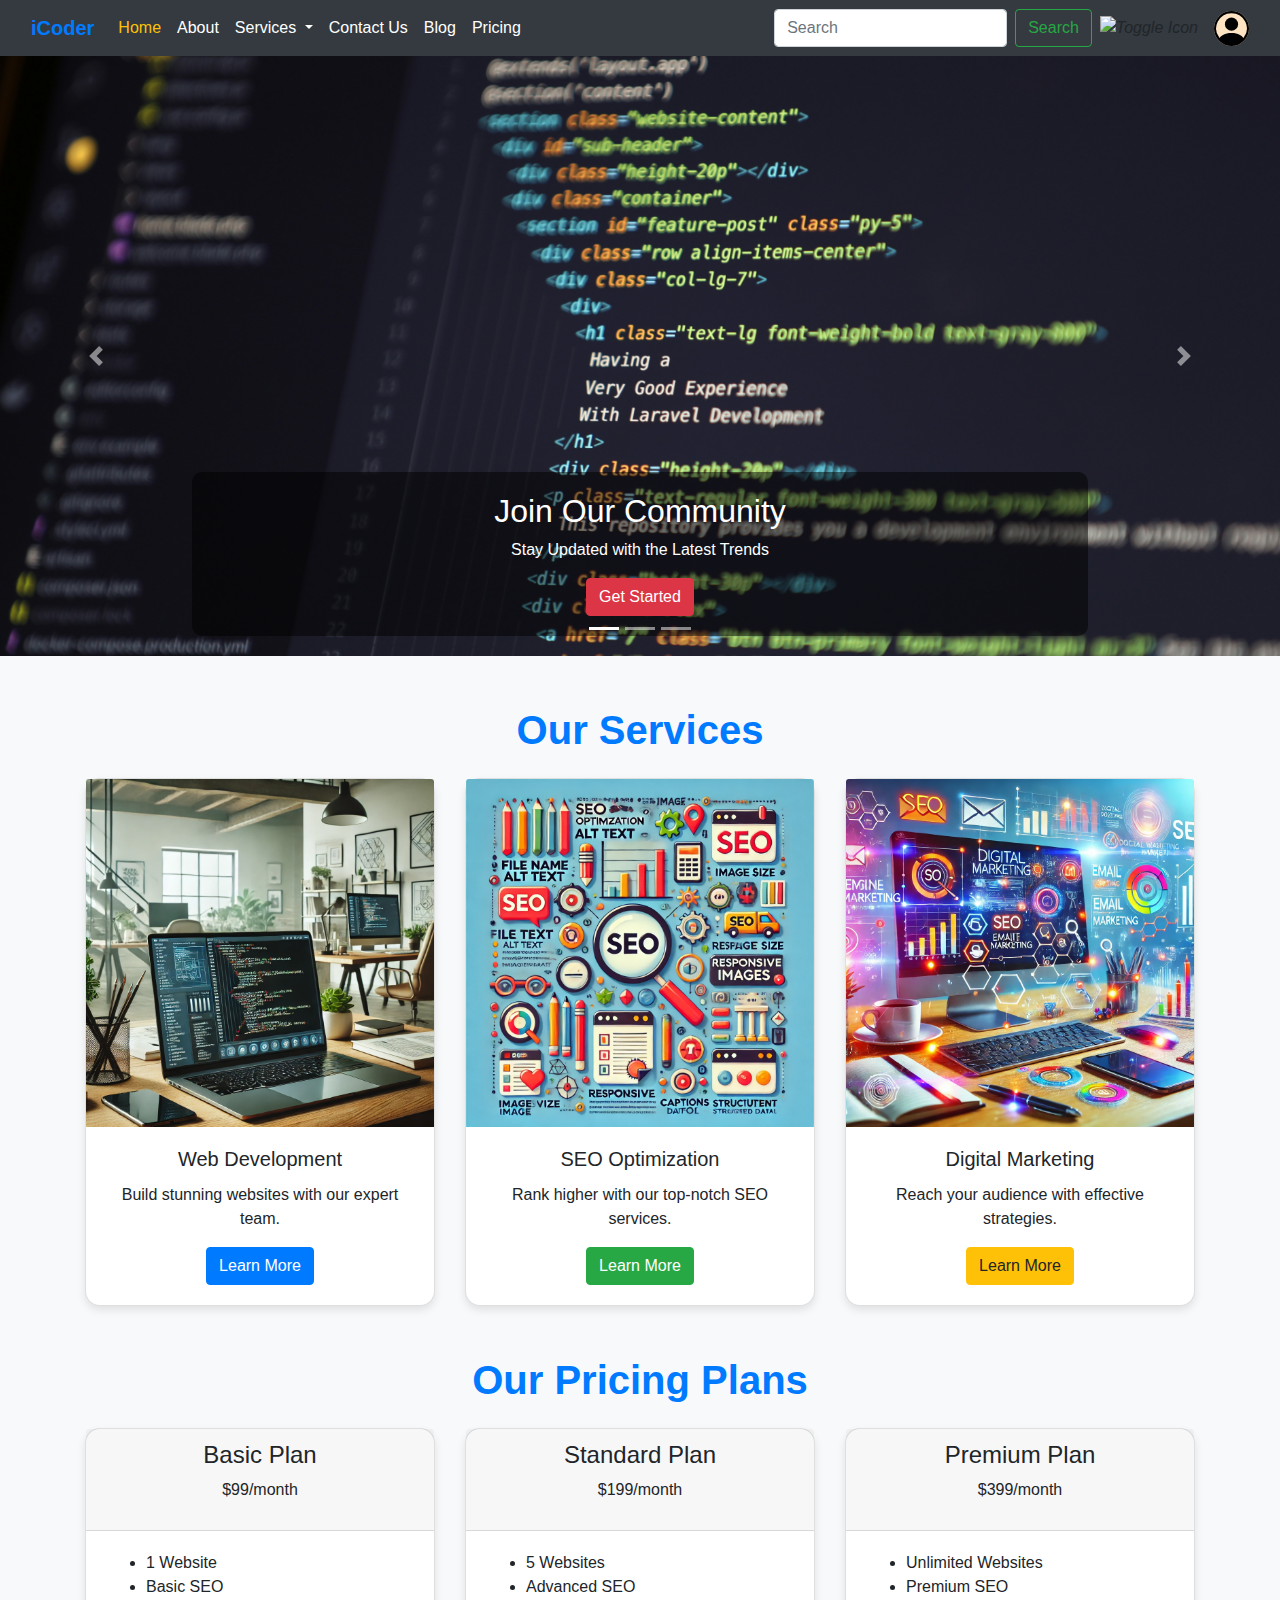
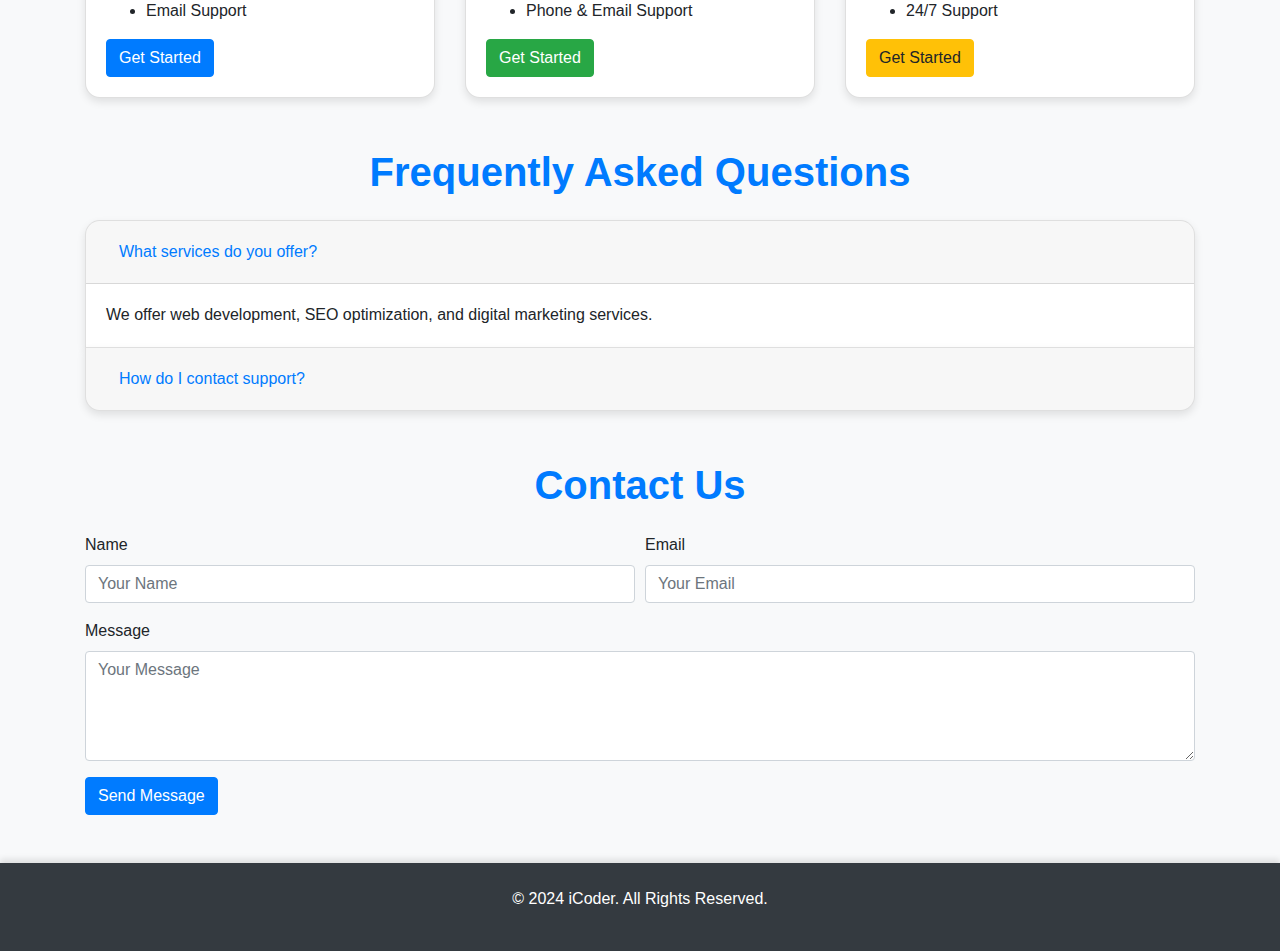
==== commit 582c3376: "changes" ====
--- a/index.html
+++ b/index.html
@@ -66,15 +66,16 @@
                         <img class="icon" src="sun.svg" alt="Toggle Icon">
                     </i>
                 </form>
-                <div class="dropdown account ml-3" style="cursor: pointer;">
-                    <img class="profile-img dropdown-toggle" src="kd.jpg" alt="Profile" id="profileDropdown" data-toggle="dropdown" aria-haspopup="true" aria-expanded="false">
+                <div class="profile-dropdown dropdown account ml-3" style="cursor: pointer;">
+                    <img class="profile-img dropdown-toggle" src="person-circle.svg" alt="Profile" id="profile-dropdown-img"
+                        data-toggle="dropdown" aria-haspopup="true" aria-expanded="false">
                     <div class="dropdown-menu dropdown-menu-right custom-dropdown" aria-labelledby="profileDropdown">
-                        <a class="dropdown-item" href="/profile.html">My Profile</a>
+                        <a class="dropdown-item" href="my-profile.html">My Profile</a>
                         <a class="dropdown-item" href="/settings.html">Settings</a>
                         <div class="dropdown-divider"></div>
-                        <a class="dropdown-item text-danger" href="/logout.html">Logout</a>
-                    </div>
-                </div>                
+                        <a id="logout-button" class="dropdown-item text-danger">Logout</a>
+                    </div>
+                </div>
             </div>
         </div>
     </nav>
@@ -292,47 +293,6 @@
     <script src="script.js"></script> <!-- Include script.js for any additional JS -->
 
     <script>
-        // Check for the flag in localStorage
-        const showWelcomeMessage = localStorage.getItem("showWelcomeMessage");
-        const firstName = localStorage.getItem("main_firstname"); // Retrieve the first name stored during sign-up
-
-        if (showWelcomeMessage === "true") {
-            // Create the alert box dynamically
-            const alertBox = document.createElement("div");
-
-            // Display personalized welcome message if the first name exists
-            if (firstName) {
-                alertBox.textContent = `Hi ${firstName}! Welcome to iCoder!`;
-            } else {
-                alertBox.textContent = "Hi! Welcome to iCoder!";
-            }
-
-            // Style the alert box
-            alertBox.style.position = "fixed";
-            alertBox.style.top = "10px";
-            alertBox.style.left = "50%";
-            alertBox.style.transform = "translateX(-50%)";
-            alertBox.style.backgroundColor = "#f8d7da";
-            alertBox.style.color = "#721c24";
-            alertBox.style.padding = "15px 20px";
-            alertBox.style.border = "1px solid #f5c6cb";
-            alertBox.style.borderRadius = "5px";
-            alertBox.style.fontSize = "16px";
-            alertBox.style.fontWeight = "bold";
-            alertBox.style.boxShadow = "0 4px 6px rgba(0, 0, 0, 0.2)";
-            alertBox.style.zIndex = "1000";
-
-            // Append the alert box to the document body
-            document.body.appendChild(alertBox);
-
-            // Remove the alert box after 5 seconds
-            setTimeout(() => {
-                alertBox.remove();
-            }, 5000);
-
-            // Clear the flag from localStorage to prevent showing the message again
-            localStorage.removeItem("showWelcomeMessage");
-        }
     </script>
 
 </body>
--- a/style.css
+++ b/style.css
@@ -177,45 +177,60 @@
     color: white;
 }
 
-.profile-img {
-    width: 40px;
-    height: 40px;
+.account {
+    display: flex;
+    background-color: bisque;
+    width: fit-content;
     border-radius: 50%;
-    object-fit: cover;
+    transition: background-color 2s ease;
+    align-items: center;
 }
 
 /* Style the dropdown menu */
 .custom-dropdown {
-    background-color: #f8f9fa; /* Light background */
-    border: 1px solid #ddd;   /* Add a border */
-    border-radius: 8px;       /* Rounded corners */
-    box-shadow: 0 4px 8px rgba(0, 0, 0, 0.1); /* Subtle shadow */
-    padding: 8px 0;           /* Padding between items */
+    background-color: #f8f9fa;
+    /* Light background */
+    border: 1px solid #ddd;
+    /* Add a border */
+    border-radius: 8px;
+    /* Rounded corners */
+    box-shadow: 0 4px 8px rgba(0, 0, 0, 0.1);
+    /* Subtle shadow */
+    padding: 8px 0;
+    /* Padding between items */
 }
 
 /* Style dropdown items */
 .custom-dropdown .dropdown-item {
-    color: #343a40;           /* Dark text */
-    font-size: 14px;          /* Adjust font size */
-    padding: 10px 20px;       /* Add padding */
+    color: #343a40;
+    /* Dark text */
+    font-size: 14px;
+    /* Adjust font size */
+    padding: 10px 20px;
+    /* Add padding */
     transition: background-color 0.2s ease, color 0.2s ease;
 }
 
 /* Hover effect for dropdown items */
 .custom-dropdown .dropdown-item:hover {
-    background-color: #007bff; /* Primary color on hover */
-    color: #fff;               /* White text */
+    background-color: #007bff;
+    /* Primary color on hover */
+    color: #fff;
+    /* White text */
 }
 
 /* Divider styling */
 .custom-dropdown .dropdown-divider {
-    margin: 0.5rem 0;          /* Space around divider */
-    border-color: #e9ecef;     /* Light divider color */
+    margin: 0.5rem 0;
+    /* Space around divider */
+    border-color: #e9ecef;
+    /* Light divider color */
 }
 
 /* Optional: Customize specific items */
 .custom-dropdown .text-danger {
-    font-weight: bold;         /* Make 'Logout' bold */
+    font-weight: bold;
+    /* Make 'Logout' bold */
 }
 
 /* Add animation (optional) */
@@ -228,8 +243,9 @@
         opacity: 0;
         transform: translateY(-10px);
     }
+
     to {
         opacity: 1;
         transform: translateY(0);
     }
-}
+}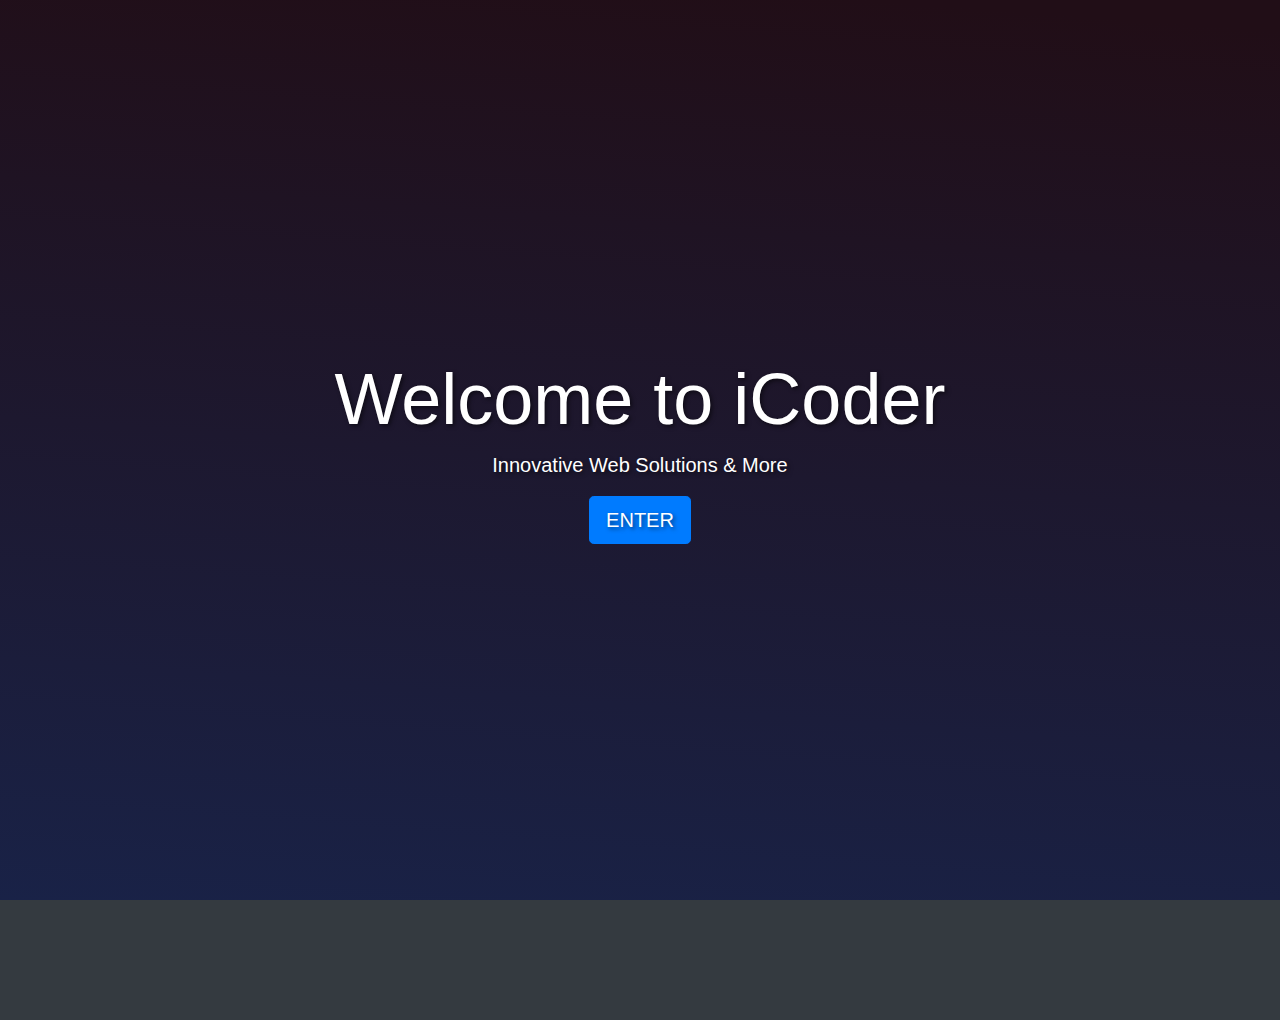
==== commit 5aa1b6f6: "changes" ====
--- a/index.html
+++ b/index.html
@@ -1,300 +1,151 @@
-<!doctype html>
+<!DOCTYPE html>
 <html lang="en">
 
 <head>
-    <title>iCoder - Modern Webpage</title>
-    <!-- Required meta tags -->
-    <meta charset="utf-8">
-    <meta name="viewport" content="width=device-width, initial-scale=1, shrink-to-fit=no">
-    <meta name="description"
-        content="iCoder - Your go-to solution for web development, SEO optimization, and digital marketing services.">
-    <meta name="keywords" content="web development, SEO, digital marketing, technology, innovation">
-    <meta name="author" content="iCoder Team">
+    <meta charset="UTF-8">
+    <meta name="viewport" content="width=device-width, initial-scale=1.0">
+    <title>Smooth Rotating Gradient Background</title>
+    <link href="https://fonts.googleapis.com/css2?family=Poppins:wght@400;500;600;700&display=swap" rel="stylesheet">
+    <link href="https://cdn.jsdelivr.net/npm/bootstrap@4.5.2/dist/css/bootstrap.min.css" rel="stylesheet">
+    <style>
+        body,
+        html {
+            margin: 0;
+            padding: 0;
+            height: 100%;
+            font-family: Arial, sans-serif;
+            overflow: hidden;
+            transition: background 0.1s ease-in-out;
+            /* Transition effect for smooth change */
+        }
 
+        #hero-section {
+            position: relative;
+            height: 100vh;
+            display: flex;
+            justify-content: center;
+            align-items: center;
+            color: white;
+            text-shadow: 2px 2px 4px rgba(0, 0, 0, 0.5);
+        }
 
-    <!-- Bootstrap CSS -->
-    <link rel="stylesheet" href="https://stackpath.bootstrapcdn.com/bootstrap/4.3.1/css/bootstrap.min.css"
-        integrity="sha384-ggOyR0iXCbMQv3Xipma34MD+dH/1fQ784/j6cY/iJTQUOhcWr7x9JvoRxT2MZw1T" crossorigin="anonymous">
-    <link rel="stylesheet" href="style.css">
-    <!-- Custom CSS for additional styling -->
+        footer {
+            position: relative;
+            z-index: 2;
+            text-align: center;
+            padding: 20px 0;
+            background-color: rgba(0, 0, 0, 0.7);
+            color: white;
+        }
+
+        /* Styling for the particle canvas */
+        canvas#particle-canvas {
+            position: absolute;
+            top: 0;
+            left: 0;
+            width: 100%;
+            height: 100%;
+            pointer-events: none;
+            z-index: 0;
+        }
+    </style>
 </head>
 
-<body>
-    <!-- Navbar with Offcanvas Sidebar -->
-    <nav class="navbar navbar-expand-lg navbar-dark bg-dark">
-        <div class="container-fluid">
-            <a class="navbar-brand" href="#">iCoder</a>
-            <button class="navbar-toggler" type="button" data-toggle="collapse" data-target="#navbarSupportedContent"
-                aria-controls="navbarSupportedContent" aria-expanded="false" aria-label="Toggle navigation">
-                <span class="navbar-toggler-icon"></span>
-            </button>
-            <div class="collapse navbar-collapse" id="navbarSupportedContent">
-                <ul class="navbar-nav mr-auto mb-2 mb-lg-0">
-                    <li class="nav-item">
-                        <a class="nav-link active" href="/" style="color: #ffc107;">Home</a>
-                    </li>
-                    <li class="nav-item">
-                        <a class="nav-link" href="/about.html">About</a>
-                    </li>
-                    <li class="nav-item dropdown">
-                        <a class="nav-link dropdown-toggle" href="#" id="navbarDropdown" role="button"
-                            data-toggle="dropdown" aria-haspopup="true" aria-expanded="false">
-                            Services
-                        </a>
-                        <div class="dropdown-menu" aria-labelledby="navbarDropdown">
-                            <a class="dropdown-item" href="#">Web Design</a>
-                            <a class="dropdown-item" href="#">SEO</a>
-                            <div class="dropdown-divider"></div>
-                            <a class="dropdown-item" href="#">Marketing</a>
-                        </div>
-                    </li>
-                    <li class="nav-item">
-                        <a class="nav-link" href="/contact.html">Contact Us</a>
-                    </li>
-                    <li class="nav-item">
-                        <a class="nav-link" href="/blog.html">Blog</a>
-                    </li>
-                    <li class="nav-item">
-                        <a class="nav-link" href="/pricing.html">Pricing</a>
-                    </li>
-                </ul>
-                <form class="form-inline my-2 my-lg-0">
-                    <input class="form-control mr-sm-2" type="search" placeholder="Search" aria-label="Search">
-                    <button class="btn btn-outline-success my-2 my-sm-0" type="submit">Search</button>
-                    <!-- Dark/Light Mode Toggle Button -->
-                    <i class="fas ml-2" id="mode-icon" style="cursor: pointer;">
-                        <img class="icon" src="sun.svg" alt="Toggle Icon">
-                    </i>
-                </form>
-                <div class="profile-dropdown dropdown account ml-3" style="cursor: pointer;">
-                    <img class="profile-img dropdown-toggle" src="person-circle.svg" alt="Profile" id="profile-dropdown-img"
-                        data-toggle="dropdown" aria-haspopup="true" aria-expanded="false">
-                    <div class="dropdown-menu dropdown-menu-right custom-dropdown" aria-labelledby="profileDropdown">
-                        <a class="dropdown-item" href="my-profile.html">My Profile</a>
-                        <a class="dropdown-item" href="/settings.html">Settings</a>
-                        <div class="dropdown-divider"></div>
-                        <a id="logout-button" class="dropdown-item text-danger">Logout</a>
-                    </div>
-                </div>
-            </div>
-        </div>
-    </nav>
-
-    <!-- Carousel -->
-    <div id="carouselExampleCaptions" class="carousel slide carousel-fade" data-ride="carousel">
-        <ol class="carousel-indicators">
-            <li data-target="#carouselExampleCaptions" data-slide-to="0" class="active"></li>
-            <li data-target="#carouselExampleCaptions" data-slide-to="1"></li>
-            <li data-target="#carouselExampleCaptions" data-slide-to="2"></li>
-        </ol>
-        <div class="carousel-inner">
-            <div class="carousel-item active">
-                <img src="mohammad-rahmani-oXlXu2qukGE-unsplash.jpg" class="d-block w-100" alt="Community">
-                <div class="carousel-caption d-md-block">
-                    <h2>Join Our Community</h2>
-                    <p>Stay Updated with the Latest Trends</p>
-                    <a href="sing up.html" class="btn btn-danger">Get Started</a>
-                </div>
-            </div>
-            <div class="carousel-item">
-                <img src="mohammad-rahmani-LrxSl4ZxoRs-unsplash.jpg" class="d-block w-100" alt="Creative Workspace">
-                <div class="carousel-caption d-md-block">
-                    <h2>Build Your Skills</h2>
-                    <p>Empowering Creativity and Innovation</p>
-                    <a href="#" class="btn btn-success">Explore</a>
-                </div>
-            </div>
-            <div class="carousel-item">
-                <img src="irvan-smith-cwqG1N1AtI0-unsplash.jpg" class="d-block w-100" alt="Technology Scene">
-                <div class="carousel-caption d-md-block">
-                    <h2>Welcome to iCoder</h2>
-                    <p>Discover Technology, Development, and Trends</p>
-                    <a href="#" class="btn btn-primary">Learn More</a>
-                </div>
-            </div>
-        </div>
-        <a class="carousel-control-prev" href="#carouselExampleCaptions" role="button" data-slide="prev">
-            <span class="carousel-control-prev-icon" aria-hidden="true"></span>
-            <span class="sr-only">Previous</span>
-        </a>
-        <a class="carousel-control-next" href="#carouselExampleCaptions" role="button" data-slide="next">
-            <span class="carousel-control-next-icon" aria-hidden="true"></span>
-            <span class="sr-only">Next</span>
-        </a>
-    </div>
-    <!-- Services Section with New Features -->
-    <div class="container mt-5">
-        <h2 class="section-title text-center mb-4">Our Services</h2>
-        <div class="row text-center mt-4">
-            <div class="col-md-4">
-                <div class="card">
-                    <img src="DALL·E 2024-11-17 13.13.34 - A modern workspace with a laptop showing code and web design elements. The background features an office setup with a computer screen displaying lines.webp"
-                        class="card-img-top" alt="Web Development" loading="lazy">
-                    <div class="card-body">
-                        <h5 class="card-title">Web Development</h5>
-                        <p class="card-text">Build stunning websites with our expert team.</p>
-                        <a href="#" class="btn btn-primary">Learn More</a>
-                    </div>
-                </div>
-            </div>
-            <div class="col-md-4">
-                <div class="card">
-                    <img src="DALL·E 2024-11-17 13.15.37 - An infographic explaining SEO optimization for images, featuring points like file name, alt text, image size, responsive images, image format, caption.webp"
-                        class="card-img-top" alt="SEO Optimization" loading="lazy">
-
-                    <div class="card-body">
-                        <h5 class="card-title">SEO Optimization</h5>
-                        <p class="card-text">Rank higher with our top-notch SEO services.</p>
-                        <a href="#" class="btn btn-success">Learn More</a>
-                    </div>
-                </div>
-            </div>
-            <div class="col-md-4">
-                <div class="card">
-                    <img src="DALL·E 2024-11-17 13.17.29 - A digital marketing concept featuring a vibrant and modern workspace. A computer screen shows various digital marketing tools like social media icons,.webp"
-                        class="card-img-top" alt="Digital Marketing" loading="lazy">
-                    <div class="card-body">
-                        <h5 class="card-title">Digital Marketing</h5>
-                        <p class="card-text">Reach your audience with effective strategies.</p>
-                        <a href="#" class="btn btn-warning">Learn More</a>
-                    </div>
-                </div>
-            </div>
+<body class="bg-dark text-white">
+    <div id="hero-section">
+        <div class="text-center">
+            <h1 class="display-3">Welcome to iCoder</h1>
+            <p class="lead">Innovative Web Solutions & More</p>
+            <a href="home.html" class="btn btn-primary btn-lg">ENTER</a>
         </div>
     </div>
 
-    <!-- Pricing Table Section -->
-    <div class="container mt-5">
-        <h2 class="section-title text-center mb-4">Our Pricing Plans</h2>
-        <div class="row">
-            <div class="col-md-4">
-                <div class="card">
-                    <div class="card-header text-center">
-                        <h4>Basic Plan</h4>
-                        <p>$99/month</p>
-                    </div>
-                    <div class="card-body">
-                        <ul>
-                            <li>1 Website</li>
-                            <li>Basic SEO</li>
-                            <li>Email Support</li>
-                        </ul>
-                        <a href="#" class="btn btn-primary">Get Started</a>
-                    </div>
-                </div>
-            </div>
-            <div class="col-md-4">
-                <div class="card">
-                    <div class="card-header text-center">
-                        <h4>Standard Plan</h4>
-                        <p>$199/month</p>
-                    </div>
-                    <div class="card-body">
-                        <ul>
-                            <li>5 Websites</li>
-                            <li>Advanced SEO</li>
-                            <li>Phone & Email Support</li>
-                        </ul>
-                        <a href="#" class="btn btn-success">Get Started</a>
-                    </div>
-                </div>
-            </div>
-            <div class="col-md-4">
-                <div class="card">
-                    <div class="card-header text-center">
-                        <h4>Premium Plan</h4>
-                        <p>$399/month</p>
-                    </div>
-                    <div class="card-body">
-                        <ul>
-                            <li>Unlimited Websites</li>
-                            <li>Premium SEO</li>
-                            <li>24/7 Support</li>
-                        </ul>
-                        <a href="#" class="btn btn-warning">Get Started</a>
-                    </div>
-                </div>
-            </div>
-        </div>
-    </div>
-
-    <!-- FAQ Section -->
-    <div class="container mt-5">
-        <h2 class="section-title text-center mb-4">Frequently Asked Questions</h2>
-        <div class="accordion" id="faqAccordion">
-            <div class="card">
-                <div class="card-header" id="headingOne">
-                    <h5 class="mb-0">
-                        <button class="btn btn-link" type="button" data-toggle="collapse" data-target="#collapseOne"
-                            aria-expanded="true" aria-controls="collapseOne">
-                            What services do you offer?
-                        </button>
-                    </h5>
-                </div>
-                <div id="collapseOne" class="collapse show" aria-labelledby="headingOne" data-parent="#faqAccordion">
-                    <div class="card-body">
-                        We offer web development, SEO optimization, and digital marketing services.
-                    </div>
-                </div>
-            </div>
-            <div class="card">
-                <div class="card-header" id="headingTwo">
-                    <h5 class="mb-0">
-                        <button class="btn btn-link collapsed" type="button" data-toggle="collapse"
-                            data-target="#collapseTwo" aria-expanded="false" aria-controls="collapseTwo">
-                            How do I contact support?
-                        </button>
-                    </h5>
-                </div>
-                <div id="collapseTwo" class="collapse" aria-labelledby="headingTwo" data-parent="#faqAccordion">
-                    <div class="card-body">
-                        You can contact us via the contact form on our website or through email at support@icoder.com.
-                    </div>
-                </div>
-            </div>
-        </div>
-    </div>
-
-    <!-- Contact Form with Form Inputs and Validation -->
-    <div class="container mt-5">
-        <h2 class="section-title text-center mb-4">Contact Us</h2>
-        <form action="/submit" method="POST">
-            <div class="form-row">
-                <div class="form-group col-md-6">
-                    <label for="name">Name</label>
-                    <input type="text" class="form-control" id="name" placeholder="Your Name" required>
-                </div>
-                <div class="form-group col-md-6">
-                    <label for="email">Email</label>
-                    <input type="email" class="form-control" id="email" placeholder="Your Email" required>
-                    <div class="invalid-feedback">Please provide a valid email.</div> <!-- Error message -->
-                </div>
-            </div>
-            <div class="form-group">
-                <label for="message">Message</label>
-                <textarea class="form-control" id="message" rows="4" placeholder="Your Message" required></textarea>
-            </div>
-            <button type="submit" class="btn btn-primary">Send Message</button>
-        </form>
-    </div>
-
-    <!-- Footer Section -->
-    <footer class="bg-dark text-white text-center py-4 mt-5">
+    <footer class="bg-dark text-white text-center py-3 mt-5">
         <p>&copy; 2024 iCoder. All Rights Reserved.</p>
     </footer>
 
-    <!-- jQuery -->
-    <script src="https://code.jquery.com/jquery-3.5.1.min.js"></script>
-    <!-- Popper.js -->
-    <script src="https://cdn.jsdelivr.net/npm/@popperjs/core@2.11.6/dist/umd/popper.min.js"></script>
-    <!-- Bootstrap JS -->
-    <script src="https://stackpath.bootstrapcdn.com/bootstrap/4.3.1/js/bootstrap.min.js"></script>
+    <canvas id="particle-canvas"></canvas>
 
-    <script src="script.js"></script> <!-- Include script.js for any additional JS -->
+    <script src="https://code.jquery.com/jquery-3.5.1.slim.min.js"></script>
+    <script src="https://cdn.jsdelivr.net/npm/@popperjs/core@2.9.1/dist/umd/popper.min.js"></script>
+    <script src="https://cdn.jsdelivr.net/npm/bootstrap@4.5.2/dist/js/bootstrap.min.js"></script>
+    <script>
+        // Setup the canvas
+        const canvas = document.getElementById('particle-canvas');
+        const ctx = canvas.getContext('2d');
+        canvas.width = window.innerWidth;
+        canvas.height = window.innerHeight;
 
-    <script>
+        // Particle array
+        let particles = [];
+
+        // Particle class
+        class Particle {
+            constructor(x, y) {
+                this.x = x;
+                this.y = y;
+                this.size = Math.random() * 5 + 1; // Random size
+                this.speedX = Math.random() * 1 - 0.5; // Horizontal speed
+                this.speedY = Math.random() * 1 - 0.5; // Vertical speed
+                this.color = 'rgba(255, 255, 255, 0.8)';
+            }
+
+            update() {
+                this.x += this.speedX;
+                this.y += this.speedY;
+                this.size *= 0.98; // Gradually shrink the particle
+                if (this.size < 0.2) {
+                    particles.splice(particles.indexOf(this), 1); // Remove the particle if it's too small
+                }
+            }
+
+            draw() {
+                ctx.fillStyle = this.color;
+                ctx.beginPath();
+                ctx.arc(this.x, this.y, this.size, 0, Math.PI * 2);
+                ctx.fill();
+            }
+        }
+
+        // Mouse event to generate particles
+        document.addEventListener('mousemove', (event) => {
+            const numberOfParticles = 5;
+            for (let i = 0; i < numberOfParticles; i++) {
+                particles.push(new Particle(event.x, event.y));
+            }
+        });
+
+        // Animation loop
+        function animateParticles() {
+            ctx.clearRect(0, 0, canvas.width, canvas.height); // Clear canvas every frame
+
+            // Update and draw each particle
+            particles.forEach(particle => {
+                particle.update();
+                particle.draw(ctx);
+            });
+
+            requestAnimationFrame(animateParticles); // Keep animating
+        }
+
+        // Start animation
+        animateParticles();
+
+        // JavaScript for rotating background gradient
+        let angle = 0;
+
+        function updateBackground() {
+            // Create the rotating gradient background
+            document.body.style.background = `linear-gradient(${angle}deg, #192247 0%, #210e17 96.86%)`;
+            angle += 0.1; // Increment the angle for smooth rotation
+
+            // Recursively call updateBackground to keep rotating
+            requestAnimationFrame(updateBackground);
+        }
+
+        // Start the background rotation
+        updateBackground();
     </script>
-
 </body>
 
 </html>